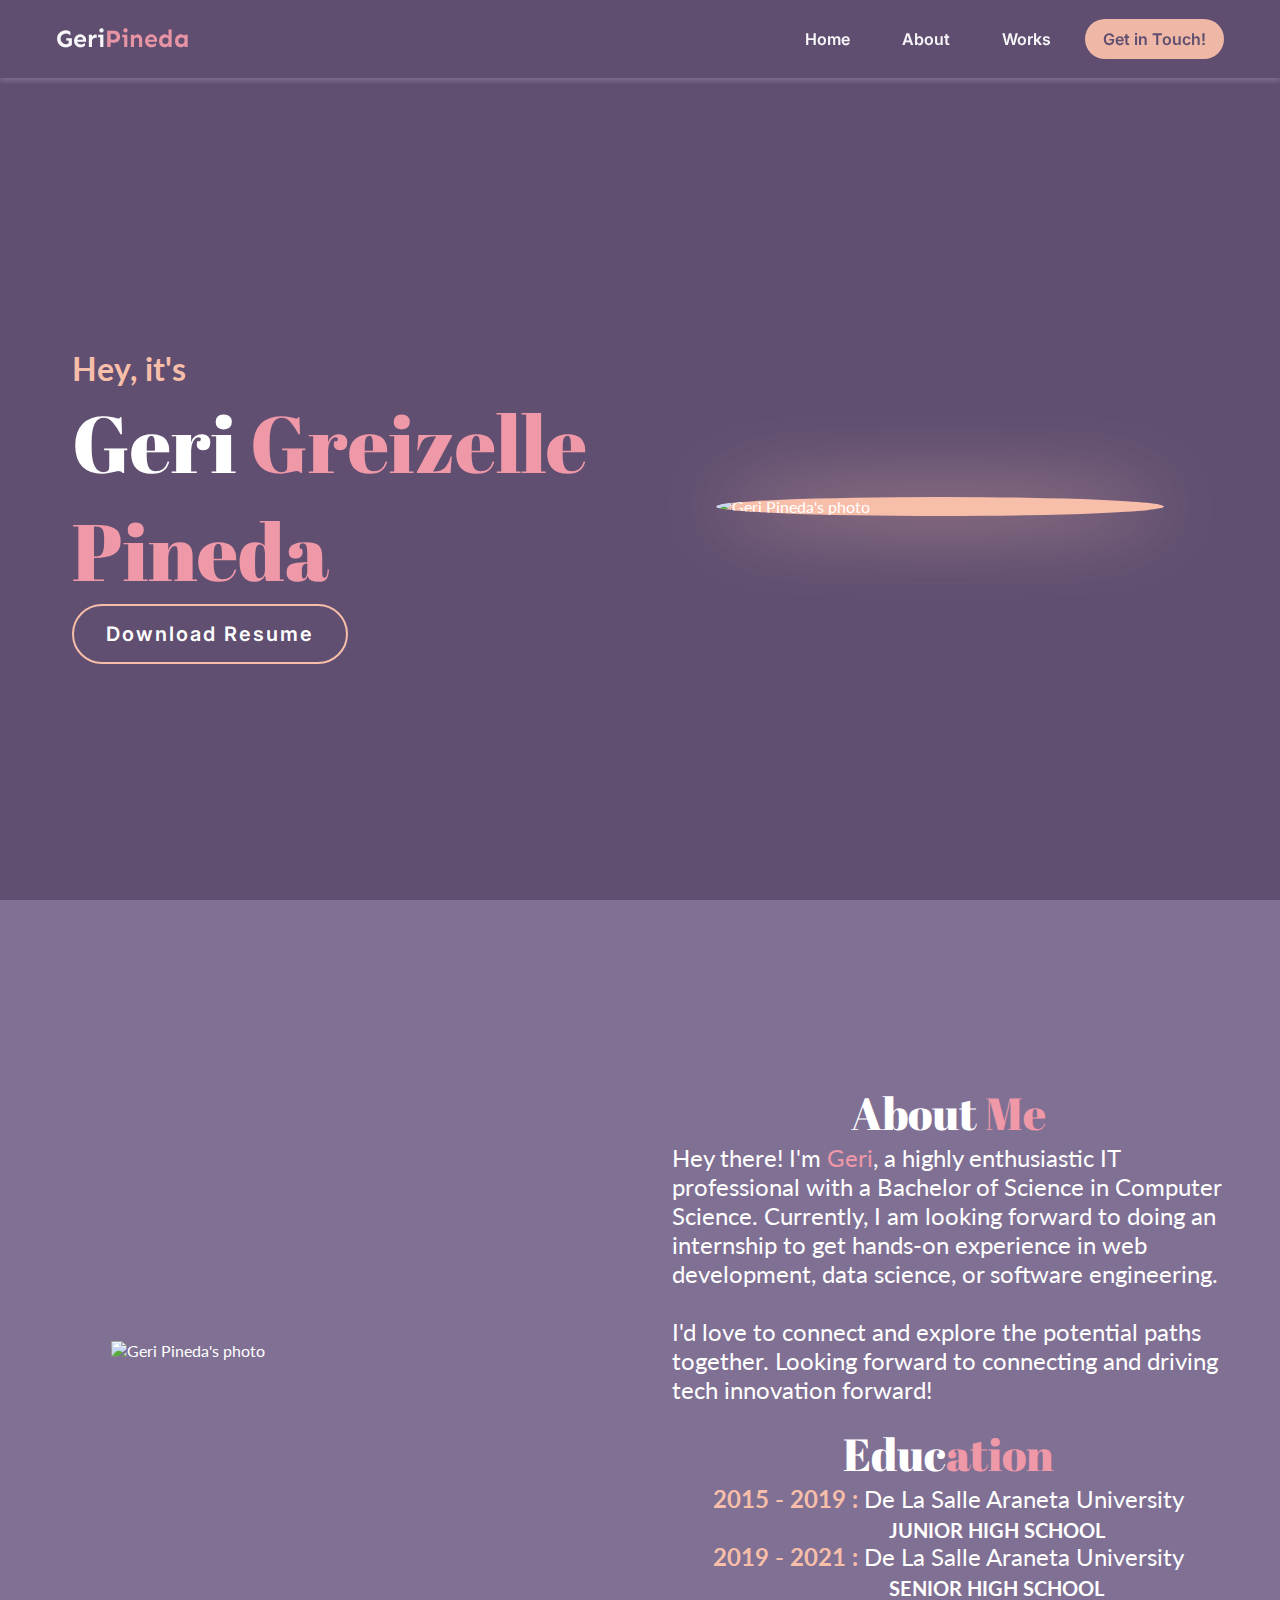
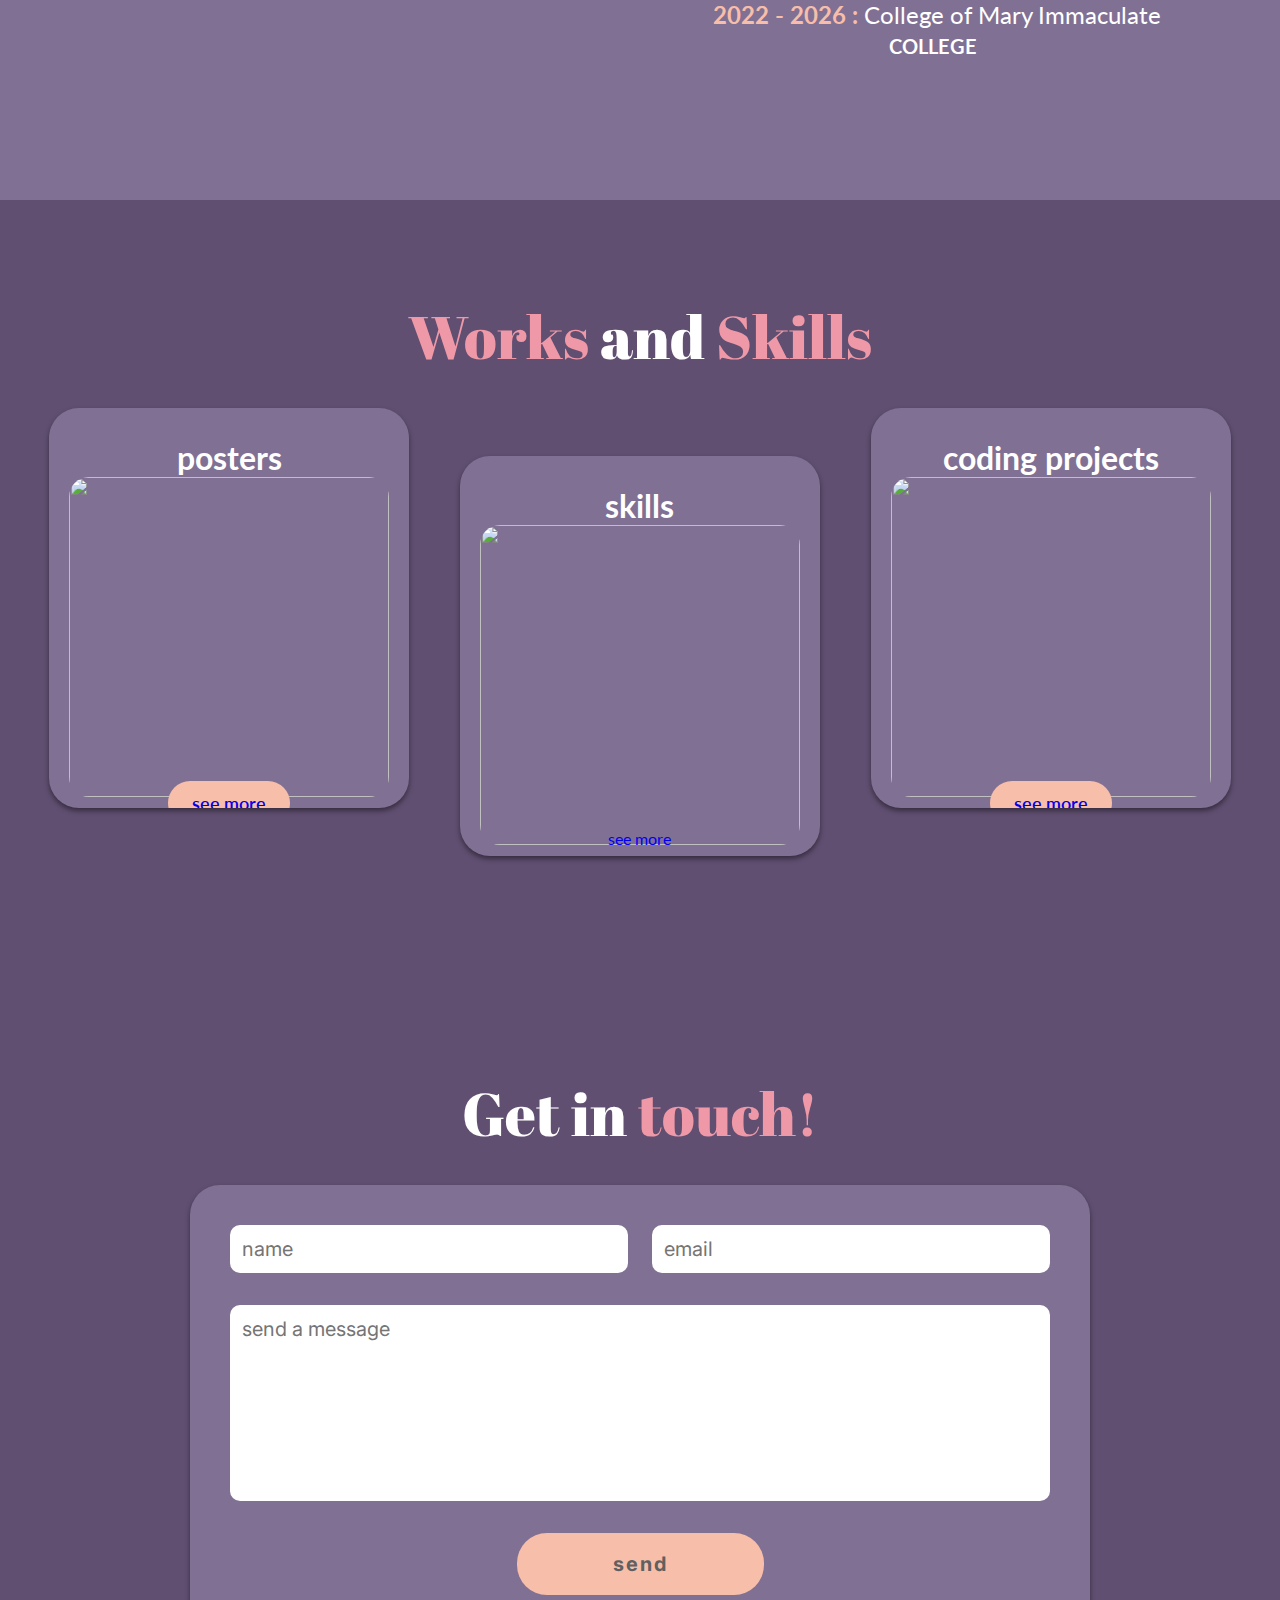
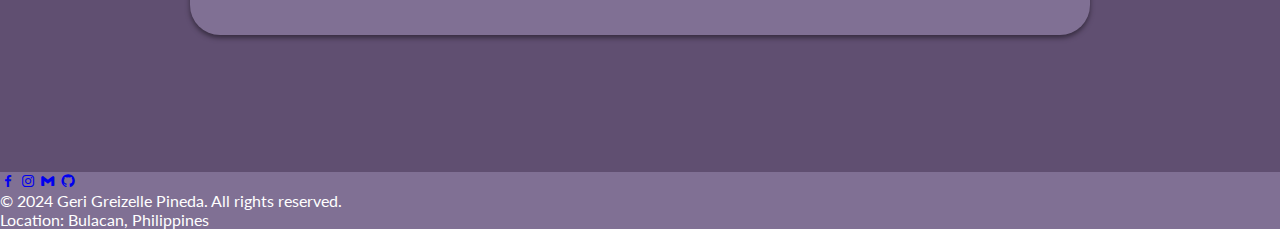
==== index.html @ f869e0c3 "button" ====
<!DOCTYPE html>
<html lang="en">
<head>
    <meta charset="UTF-8">
    <meta name="viewport" content="width=device-width, initial-scale=1.0">
    <title>geripineda</title>
    <link rel="icon" type="image/png" href="https://res.cloudinary.com/dkympjwqc/image/upload/v1724717858/logo2_udrje6.png">
    <link href="https://cdn.jsdelivr.net/npm/remixicon@4.3.0/fonts/remixicon.css" rel="stylesheet">
    <link href='https://unpkg.com/boxicons@2.1.4/css/boxicons.min.css' rel='stylesheet'>
    <link rel="stylesheet" href="nav.css">
    <link rel="stylesheet" href="home.css">
    <link rel="stylesheet" href="about.css">
    <link rel="stylesheet" href="works.css">
    <link rel="stylesheet" href="git.css">

</head>

<body>
    <nav>
        <div class="nav__content">
            <div class="logo"><a href="#">Geri<span>Pineda</span></a></div>
            <label for="check" class="checkbox"><i class="ri-menu-4-fill"></i>
            </label>
            <input type="checkbox" name="check" id="check">
            <ul>
                <li><a href="#home">Home</a></li>
                <li><a href="#about">About</a></li>
                <li><a href="#works">Works</a></li>
                <li><a href="#git" class="git">Get in Touch!</a></li>
            </ul>
        </div>
    </nav>    

    <section class="home" id="home">
        <div class="home_container">
            <div class="home_content">
                <h3 class="hi">Hey, it's</h3>
                <h1><span>Geri</span> Greizelle<br>Pineda</h1>
                <!-- <h3>Web <span>Developer</span> and <br>
                <span>Graphic</span> Designer</h3> -->
                <div class="button">
                    <button class="resume">Download Resume</button>
                </div>
            </div>
                <div class="image">
                    <img src="https://res.cloudinary.com/dkympjwqc/image/upload/v1724368772/img1-removebg-preview_moe3w0.png" alt="Geri Pineda's photo">
                </div>
        </div>
    </section>

    <section class="about" id="about">
        <div class="about_container">
            <div class="display">
                <img src="https://res.cloudinary.com/dkympjwqc/image/upload/v1724368771/icon2-removebg-preview_uwul4w.png" alt="Geri Pineda's photo">
            </div>
            <div class="about_content">
                <h1>About<span> Me</span></h1>
                <p>Hey there! I'm <span>Geri</span>, a highly enthusiastic IT professional with a 
                    Bachelor of Science in Computer Science. Currently, I am looking forward to doing an internship 
                    to get hands-on experience in web development, data science, 
                    or software engineering. 
                    <br><br>
                    I'd love to connect and explore the potential paths together.
                    
                    Looking forward to connecting and driving tech innovation forward!
                    
                </p><br>

                <h1>Educ<span>ation</span></h1>
                <div class="timeline">
                    <div class="timeline-item">
                      <h3>2015 - 2019 : <span>De La Salle Araneta University</span></h3>
                      <p>JUNIOR HIGH SCHOOL</p>
                    </div>
                    <div class="timeline-item">
                      <h3>2019 - 2021 : <span>De La Salle Araneta University</span></h3>
                      <p>SENIOR HIGH SCHOOL</p>
                    </div>
                    <div class="timeline-item">
                      <h3>2022 - 2026 : <span>College of Mary Immaculate</span></h3>
                      <p>COLLEGE</p>
                    </div>
                  </div>
                  
            </div>
        </div>
    </section>


    <section class="work" id="works">
        <div class="work_container">
            <div class="works_header"><h1><span>Works</span> and <span>Skills</span></h1></div>
            <div class="work_content">
                
                <div class="card_container1">
                    <div class="card">
                        <h2>posters</h2>
                        <img src="https://res.cloudinary.com/dkympjwqc/image/upload/v1725002022/poster2_pmdx4z.jpg" alt="">
                        <div class="card_content">
                            <button class="sm"><a href="worksandskills.html">see more</a></button>
                        </div>
                    </div>
                </div>
            
                
                <div class="card_container2">
                    <div class="card">
                        <h2>skills</h2>
                        <img src="https://res.cloudinary.com/dkympjwqc/image/upload/v1725001238/html_zgdaek.png" alt="">
                        <div class="card_content">                            
                            <a href="worksandskills.html#skills">see more</a>                        
                        </div>
                    </div>
                </div>
                
                <div class="card_container3">
                    <div class="card">
                        <h2>coding projects</h2>
                        <img src="https://res.cloudinary.com/dkympjwqc/image/upload/v1724311570/cld-sample-2.jpg" alt="">
                        <div class="card_content">
                            <button class="sm"><a href="worksandskills.html#coding_projects">see more</a></button>
                        </div>
                    </div>
                </div>
            </div>
        </div>
    </section>

    <section class="git" id="git">
        <div class="git_container">
            <h1>Get in <span>touch!</span></h1>
            <div class="git_content">
            

            <div class="contact">
                <div class="contact_info">
                    <input type="text" id="con_name" placeholder="name">
                    <input type="email" id="con_email" placeholder="email">
                </div>
                <textarea placeholder="send a message"></textarea>
                <button type="submit">send</button>

            </div>
            </div>

        </div>
    </section>

    <footer>
        <div class="soc-med">
            <a href="https://www.facebook.com/gerigreizelle"><i class='bx bxl-facebook' ></i></a>
            <a href="https://www.instagram.com/pinedagreizelle/"><i class='bx bxl-instagram' ></i></a>
            <a href="https://mail.google.com/mail"><i class='bx bxl-gmail' ></i></a>
            <a href="https://github.com/gerigreizelle"><i class='bx bxl-github' ></i></a>
        </div>
        <p>&copy; 2024 Geri Greizelle Pineda. All rights reserved.</p>
        <p>Location: Bulacan, Philippines</p>
    </footer>

</body>
</html>
---- nav.css ----
@import url('https://fonts.googleapis.com/css2?family=Sen:wght@400;700&family=Lato:wght@400;700&family=Abril+Fatface&family=Inter:wght@400;700&display=swap');


* {
    margin: 0;
    padding: 0;
    box-sizing: border-box;
    font-family: 'Lato', sans-serif;
}

html {
    scroll-behavior: smooth;
    overflow-x: hidden;
}

a {
    text-decoration: none;
}

body {
    margin: 0;
    padding: 0;
    background-color: #604F71;    
    font-family: 'Sen', sans-serif;
    color: white;
    overflow-x: hidden;
}

nav {
    width: 100%;
    position: fixed;
    top: 0;
    left: 0;
    background-color: #604F71;
    box-shadow: 0 3px 5px #807094;
    z-index: 1000;
    opacity: 0.95;
}

.nav__content {
    max-width: 1200px;
    margin: auto;
    padding: 1.5rem 1rem; 
    display: flex;
    align-items: center;
    justify-content: space-between;
}

nav .logo a {
    font-size: 25px;
    color: white;
    font-family: 'Sen', sans-serif;
    text-decoration: none;
    font-weight: 700;
    cursor: default;
    animation: slideRight 1s ease forwards;
}

nav .logo a span {
    font-size: 25px;
    color: #EF98A7;
    font-family: 'Sen', sans-serif;
    text-decoration: none;
    font-weight: 700;
    cursor: default;
    animation: slideRight 1s ease forwards;
    transition: 0.3s ease 0s
}

nav .logo a:hover {
    text-shadow: 15px 0 20px #EF98A7;   
    font-size: 26px;
    transition: 0.3s ease 0s;
}

nav .checkbox {
    display: none;
}

nav input {
    display: none;
}

nav .checkbox i {
    font-size: 2rem;
    color: #ffff;
    cursor: pointer;
}

ul {
    display: flex;
    align-items: center;
    gap: 1rem;
    list-style: none;
    transition: left 0.3s;
}


ul li a {
    padding: 0.5rem 1rem;
    border: 2px solid transparent;
    text-decoration: none;
    font-weight: 600;
    color: #ffffff;
    transition: 0.3s;
    font-family: 'Inter', sans-serif;
}

ul li .git {
    padding: 0.5rem 1rem;
    background-color: #F7BEA9;
    text-decoration: none;
    font-weight: 600;
    color: #604F71;
    transition: 0.3s;
    border-radius: 30px;
}

ul li .git:hover {
    background-color: #EF98A7;
    color: #ffff;    
    transition: all 0.3s ease-in-out;
}


ul li a:hover {
    /* border-top-color: #EF98A7;
    border-bottom-color: #EF98A7; */
    color: #F7BEA9;
}

#check {
    display: none;
}


@media (max-width: 768px) {
    nav .checkbox {
        display: block;
    }

    ul {
        display: none;
        position: absolute;
        width: 100%;
        height: calc(100vh - 85px);
        left: -100%;
        top: 85px;
        background-color: #604F71;
        flex-direction: column;
        justify-content: center;
        gap: 3rem;
    }

    #check:checked ~ ul {
        display: block;
    }

    #check:checked + .checkbox span:nth-child(1) {
        transform: rotate(45deg) translateY(8px);
    }

    #check:checked + .checkbox span:nth-child(2) {
        opacity: 0;
    }

    #check:checked + .checkbox span:nth-child(3) {
        transform: rotate(-45deg) translateY(-8px);
    }

    nav #check:checked ~ ul {
        left: 0;
    }

    ul li a {
        font-size: 1.25rem;
        line-height: 5rem;
    }

    ul li a:hover {
        font-size: 1.25rem;
        line-height: 5rem;
        background-color: #F7BEA9;
        color: #604F71;
    }

    ul li .git {
        padding: 0.5rem 1rem;
        background-color: transparent;
        color: #ffff;
    }

    ul li .git:hover {
        padding: 0.5rem 1rem;
        background-color: transparent;
        color: #ffff;
    }
}


@keyframes slideRight {
    0% {
        transform: translateX(-100px);
        opacity: 0;
    }
    
    100% {
        transform: translateX(0);
        opacity: 1;
    }
}
---- home.css ----
@import url('https://fonts.googleapis.com/css2?family=Sen:wght@400;700&family=Lato:wght@400;700&family=Abril+Fatface&family=Inter:wght@400;700&display=swap');


* {
    margin: 0;
    padding: 0;
    box-sizing: border-box;
    font-family: 'Lato', sans-serif;
}

html {
    scroll-behavior: smooth;
    overflow-x: hidden;
}

body {
    width: 100%;
    overflow-x: hidden;
    font-optical-sizing: auto;
}

.home {
    background-color: #604F71;
}

.home_container {
    color: #ffff;
    background-color: #604F71;
    min-height: 100vh;
    max-width: 1200px;
    margin: auto;
    padding: 2rem;
    display: grid;
    grid-template-columns: repeat(2, 1fr);
    gap: 4rem;
}

.home_content {
    padding-top: 7rem;
    display: flex;
    flex-direction: column;
    justify-content: center;
    /* padding-bottom: rem; */
}

.home_content .hi {
    font-family: 'Lato', sans-serif;
    color: #F7BEA9;
    font-size: 32px;
    font-weight: bolder;
}

.home_content h3 {
    font-family: 'Lato', sans-serif;
    color: white;
    font-size: 32px;
    font-weight: bolder;
}

.home_content h3 span {
    font-family: 'Lato', sans-serif;
    color: #F7BEA9;
    font-size: 32px;
    font-weight: bolder;
    /* margin-bottom: .3rem; */
}


.home_content h1 {
    font-family: 'Abril Fatface', serif;
    color: #EF98A7;
    font-size: 80px;
    font-weight: normal;
}

.home_content h1 span {
    font-family: 'Abril Fatface', serif;
    color: #ffff;
}

.resume {
    font-family: 'Inter', sans-serif;
    color: #ffff;
    font-size: 20px;
    font-weight: 600;
    letter-spacing: 2px;
    padding: 1rem 2rem;
    outline: none;
    border: 2px solid #F7BEA9;
    background: transparent;
    border-radius: 30px;
    cursor: pointer;
    transition: all 0.3s ease;
}

.resume:hover {
    font-family: 'Inter', sans-serif;
    background-color: #F7BEA9;
    color: #604F71;
    transition: all 0.3s ease;
    transform: translateY(0.5rem);
}

.image {
    padding-top: 7rem;
    display: grid;
    place-items: center;
}

.image img {
    width: min(28rem, 90%);
    border-radius: 100%;
    background-color: #F7BEA9;
    box-shadow: 0 0 75px #F7BEA9;
    transition: all 0.3s ease;
}

.image img:hover {
    box-shadow: 0 0 75px #F7BEA9;
    box-shadow: 0 0 100px #F7BEA9;
    width: min(30rem,  90%);
    transition: all 0.3s ease;
}

@media (max-width: 768px) {
    .home_container {
        width: 100%;
        padding: 1rem 1rem;
        text-align: center;
        grid-template-columns: 1fr;
        gap: 2rem;
    }

    .home_content {
        padding-top: 0;
    }


    .image {
        grid-area: 1/1/2/2;
        max-width: 100%;
        height: auto;
        margin-top: 3rem;
    }

    .image img {
        max-width: 100%;
        width: auto;
        margin-top: 1rem;
    }


    .home_content .hi {
        margin-top: 0rem;
        margin-bottom: 1rem;
        font-size: 38px;
    }
    
    .home_content h3 {
        font-family: 'Lato', sans-serif;
        color: white;
        font-size: 26px;
        font-weight: bolder;
        line-height: 2rem;
        margin-top: 3rem;
    }
    
    .home_content h3 span {
        font-family: 'Lato', sans-serif;
        color: #F7BEA9;
        font-size: 30px;
        line-height: 2rem;
        font-weight: bolder;
        margin-bottom: .5rem;
    }
    
    
    .home_content h1 {
        font-family: 'Abril Fatface', serif;
        color: #EF98A7;
        font-size: 74px;
        font-weight: normal;
        line-height: 5.5rem;
    }
    
    .button {
        padding-top: 1rem;
    }

    .resume {
        margin: auto;
    }
}

@media (max-width: 320px) {
    .home_container {
        background-color: #604F71;
        width: 100%;
        padding: 1rem 1rem;
        padding-top: 0;
        text-align: center;
        grid-template-columns: 1fr;
        gap: 0rem;
    }

    .home_content {
        padding-top: 0;
        /* padding-top: 0rem; */
    }

    .image {
        /* grid-area: 1/1/2/2; */
        padding-top: 0.5rem;
        max-width: 100%;
        justify-content: center;
        height: auto;
        align-items: center;
    }

    .image img {
        width: auto;
        margin-top: 1rem;
    }

    .home_content .hi {
        text-align: center;
        margin-top: 0rem;
        margin-bottom: 1rem;
        font-size: 30px;
    }
    
    
    .home_content h1 {
        text-align: center;
        font-size: 45px;
        font-weight: normal;
        line-height: 3.5rem;
    }
    
    .button {
        padding-top: 0rem;
    }

    .resume {
        margin: auto;
        padding-top: 2rem;
        padding: 0.5rem 1rem;
        font-size: 12px;
    }
}
---- about.css ----
@import url('https://fonts.googleapis.com/css2?family=Sen:wght@400;700&family=Lato:wght@400;700&family=Abril+Fatface&family=Inter:wght@400;700&display=swap');

* {
    margin: 0;
    padding: 0;
    box-sizing: border-box;
}

body {
    background-color: #807094;    
    font-family: 'Sen', sans-serif;
    color: white;
    width: 100%;
    overflow-x: hidden;
    font-optical-sizing: auto;
}

.about {
    background-color: #807094;
}

.about_container {
    color: #ffff;
    background-color: #807094;
    min-height: 100vh;
    max-width: 1200px;
    margin: auto;
    padding: 1rem;
    display: grid;
    grid-template-columns: repeat(2, 1fr);
    gap: 4rem;
}

.about_content {
    padding-top: 2.5rem;
    display: flex;
    flex-direction: column;
    justify-content: center;
    align-items: center;
}

.about_content h1 {
    font-weight: normal;
    font-family: 'Abril Fatface', serif;
    font-size: 45px;
}

.about_content h1 span {
    font-family: 'Abril Fatface', serif;
    font-size: 45px;
    color: #EF98A7;
}

.about_content p {
    font-family: 'Lato', sans-serif;
    font-size: 24px;
}

.display {
    display: grid;
    place-items: center;    
}

.display img {
    width: min(30rem, 80%);
}

.timeline {
    display: grid;
}
  
  
.timeline-item h3 {
    font-family: 'Lato', sans-serif;
    font-size: 24px;
    font-weight: bold;
    color: #F7BEA9;
}
 
.timeline-item h3 span {
    font-family: 'Lato', sans-serif;
    font-size: 24px;
    font-weight: normal;
    color: #ffff;
}

.timeline p {
    font-family: 'Lato', sans-serif;
    font-weight: bolder;
    font-size: 20px;
    display: flex;
    margin-top: 5px;
    margin-left: 11rem;
}

.about_content p span {
    color: #EF98A7;
}

@media (max-width: 768px) {
    .about_container {
        padding-top: 0;
        text-align: center;
        grid-template-columns: repeat(1, 1fr);
    }

    .display img {
        display: none;
    }


    .timeline-item h3, .timeline-item h3 span {
        font-size: 20px;
    }

    .timeline p {
        margin-left: 5rem;
    }

    .about_content p {
        font-size: 20px;
    }
}

@media (max-width:320px) {
    .timeline p {
        text-align: center;
        margin-left: 0;
    }

    .about_content {
        padding: 0;
    }


}
---- works.css ----
@import url('https://fonts.googleapis.com/css2?family=Sen:wght@400;700&family=Lato:wght@400;700&family=Abril+Fatface&family=Inter:wght@400;700&display=swap');


* {
    margin: 0;
    padding: 0;
    box-sizing: border-box;
    font-family: 'Lato', sans-serif;
    font-optical-sizing: auto;
}

html {
    scroll-behavior: smooth;
    overflow-x: hidden;
}

body {
    width: 100%;
    overflow-x: hidden;
    font-optical-sizing: auto;
    background-color: #807094;
}

.work {
    background-color: #604F71;
}

.work_container {
    color: #ffff;
    background-color: #604F71;
    min-height: auto;
    max-width: 1200px;
    margin: auto;
    padding: 1rem;
    display: flex;
    flex-direction: column;
    align-items: center;
    gap: 2rem;
}

.work_content {
    display: grid;
    grid-template-columns: repeat(3, 1fr) ;
    /* justify-items: center; */
    gap: 2rem;
    max-width: 1200px;
    width: 100%;
    height: 100vh;
}

.works_header {
    margin-top: 5rem;
    display: grid;
    text-align: center;
    width: 100%;
}

.works_header h1 {
    font-weight: normal;
    margin: 0;
    font-family: 'Abril Fatface', serif;
    font-size: 50px;
    text-align: center;
}

.works_header h1 span {
    color: #EF98A7;
    font-family: 'Abril Fatface', serif;
}

.card_container2 { 
    padding-top: 3rem;
    display: flex;
    justify-content: center;
    flex-wrap: wrap;
}

.card_container1, .card_container3 {
    padding-top: -3rem;
    display: flex;
    justify-content: center;
    flex-wrap: wrap;
    /* gap: 10px; */
}


.card {
    box-shadow: 0 3px 5px rgb(55, 45, 65);
    background-color: #807094;
    padding: 30px 20px;
    border-radius: 30px;
    height: 390px; 
    width: 350px;
    overflow: hidden;
    display: flex;
    flex-direction: column;
    align-items: center;
    justify-content: space-between;
}


.card img {
    margin-bottom: -1rem;
    width: 100%;
    height: 300px;
    object-fit: contain;
    border-radius: 20px;
}

.card h2 {
    font-family: 'Lato', sans-serif;
    font-size: 30px;
    text-align: center;
    font-weight: bold;
}


.card .sm {
    padding: 0.7rem 1.5rem;
    background-color: #F7BEA9;
    text-decoration: none;
    font-weight: 600;
    color: #604F71;
    border-radius: 30px;
    font-size: 18px;
    text-align: center;
    cursor: pointer;
    transition: all 0.3s ease;
    border: transparent;
}

.card:hover {
    background-color: #604F71;
    transform: translateY(0.5rem);
    transition: all 0.3s ease;
    box-shadow: 0 0 75px #EF98A7;
}


.card_content .sm:hover {
    background-color: #EF98A7;
    color: #ffff;    
    /* transform: translateY(0.5rem); */
    transition: all 0.3s ease;
}

@media (max-width: 768px) {
    .work_content {
        grid-template-columns: 1fr;
        height: auto;
    }

    .works_header h1 {
        font-size: 36px;
    }

    .card {
        height: auto;
        width: 100%;
    }

    .card img {
        height: 200px;
    }

    .card h2 {
        font-size: 24px;
    }
}


@media (min-width: 769px) and (max-width: 991px) {
    .work_content {
        grid-template-columns: repeat(2, 1fr);
        height: auto;
    }

    .works_header h1 {
        font-size: 40px;
    }

    .card {
        height: auto;
        width: 100%;
    }

    .card img {
        height: 250px;
    }

    .card h2 {
        font-size: 26px;
    }
}


@media (min-width: 992px) {
    .work_content {
        grid-template-columns: repeat(3, 1fr);
        height: auto;
    }

    .works_header h1 {
        font-size: 50px;
    }

    .card {
        height: 390px;
        width: 300px;
    }

    .card img {
        height: 300px;
    }

    .card h2 {
        font-size: 30px;
    }
}


@media (min-width: 1200px) {
    .work_container {
        max-width: 1400px;
    }

    .work_content {
        height: auto;
    }

    .works_header h1 {
        font-size: 60px;
    }

    .card {
        height: 400px;
        width: 360px;
    }

    .card img {
        height: 320px;
    }

    .card h2 {
        font-size: 32px;
    }
}
---- git.css ----
@import url('https://fonts.googleapis.com/css2?family=Sen:wght@400;700&family=Lato:wght@400;700&family=Abril+Fatface&family=Inter:wght@400;700&display=swap');


* {
    margin: 0;
    padding: 0;
    box-sizing: border-box;
    font-family: 'Lato', sans-serif;
}

html {
    scroll-behavior: smooth;
    overflow-x: hidden;
}

body {
    width: 100%;
    overflow-x: hidden;
    font-family: 'Lato', sans-serif;
}

.git {
    background-color: #604F71;
}

.git_container {
    color: #ffff;
    background-color: #604F71;
    min-height: 100vh;
    max-width: 1200px;
    margin: auto;
    padding: 1rem;
    display: flex;
    flex-direction: column;
    align-items: center;
    justify-content: center;
    gap: 2rem;
}

.git_content {
    display: flex;
    align-items: center;
    justify-content: center;
    text-align: center;
}

.git_container h1{
    font-family: 'Abril Fatface', serif;
    font-size: 50px;
    text-align: center;
    font-weight: normal;
    padding-top: 3rem;
}

.git_container h1 span {
    font-family: 'Abril Fatface', serif;
    color: #EF98A7;
}

.contact {
    box-shadow: 0 3px 5px rgb(55, 45, 65);
    background-color: #807094;
    padding: 2rem;
    border-radius: 30px;
    height: 400px; 
    width: 820px;
    overflow: hidden;
    display: flex;
    align-items: center;
    flex-direction: column;
    justify-content: center;
}

.contact_info {
    width: 100%;
    display: flex;
    justify-content: space-between;
    gap: 1rem;
    margin-bottom: 2rem;
    height: 3rem;
}

.contact input, .contact textarea {
    font-family: 'Inter', sans-serif;
    font-weight: normal;
    font-size: 18px;
    width: 100%;
    bottom: 15px;
    padding: 10px;
    border-radius: 10px;
    border: transparent;
}

.contact input:focus, .contact textarea:focus {
    border: 2px solid #3f3449;
    outline: none;
}

.contact textarea {
    height: 200px;
    resize: none;
}

.contact button {
    font-family: 'Inter', sans-serif;
    font-weight: bold;
    background-color: #F7BEA9;
    font-size: 18px;
    color: #606060;
    border: none;
    font-size: 18px;
    border-radius: 30px;
    cursor: pointer;
    margin-top: 2rem;
    letter-spacing: 2px;
    padding: 1rem 5rem;
    outline: none;
    cursor: pointer;
    transition: all 0.3 ease;
}

.contact button:hover {
    background-color: #EF98A7;
    color: #ffff;
    transition: all 0.3s ease;
    transform: translateY(0.5rem);
}

@media (max-width: 767px) {
    .git_container {
        padding: 0.5rem;
        gap: 1rem;
    }

    .git_container h1 {
        font-size: 36px;
        padding-top: 1.5rem;
    }

    .contact {
        width: 100%;
        height: auto;
        padding: 1rem;
    }

    .contact_info {
        flex-direction: column;
        gap: 0.5rem;
        height: auto;
    }

    .contact input, .contact textarea {
        font-size: 16px;
        padding: 8px;
    }

    .contact textarea {
        height: 150px;
    }

    .contact button {
        font-size: 16px;
        padding: 0.7rem 3rem;
    }
}


@media (min-width: 768px) and (max-width: 991px) {
    .git_container {
        padding: 1rem;
        gap: 1.5rem;
    }

    .git_container h1 {
        font-size: 40px;
        padding-top: 2rem;
    }

    .contact {
        width: 100%;
        height: auto;
        padding: 1.5rem;
    }

    .contact_info {
        flex-direction: column;
        gap: 1rem;
        height: auto;
    }

    .contact input, .contact textarea {
        font-size: 17px;
        padding: 9px;
    }

    .contact textarea {
        height: 180px;
    }

    .contact button {
        font-size: 17px;
        padding: 0.8rem 4rem;
    }
}


@media (min-width: 992px) {
    .contact {
        width: 820px;
        height: 400px;
    }

    .contact_info {
        flex-direction: row;
        gap: 1rem;
        height: 3rem;
    }

    .contact input, .contact textarea {
        font-size: 18px;
        padding: 10px;
    }

    .contact textarea {
        height: 200px;
    }

    .contact button {
        font-size: 18px;
        padding: 1rem 5rem;
    }
}


@media (min-width: 1200px) {
    .git_container {
        max-width: 1200px;
        padding: 2rem;
        gap: 2rem;
    }

    .git_container h1 {
        font-size: 60px;
        padding-top: 4rem;
    }

    .contact {
        width: 900px;
        height: 450px;
        padding: 2.5rem;
    }

    .contact_info {
        gap: 1.5rem;
    }

    .contact input, .contact textarea {
        font-size: 20px;
        padding: 12px;
    }

    .contact textarea {
        height: 220px;
    }

    .contact button {
        font-size: 20px;
        padding: 1.2rem 6rem;
    }
}
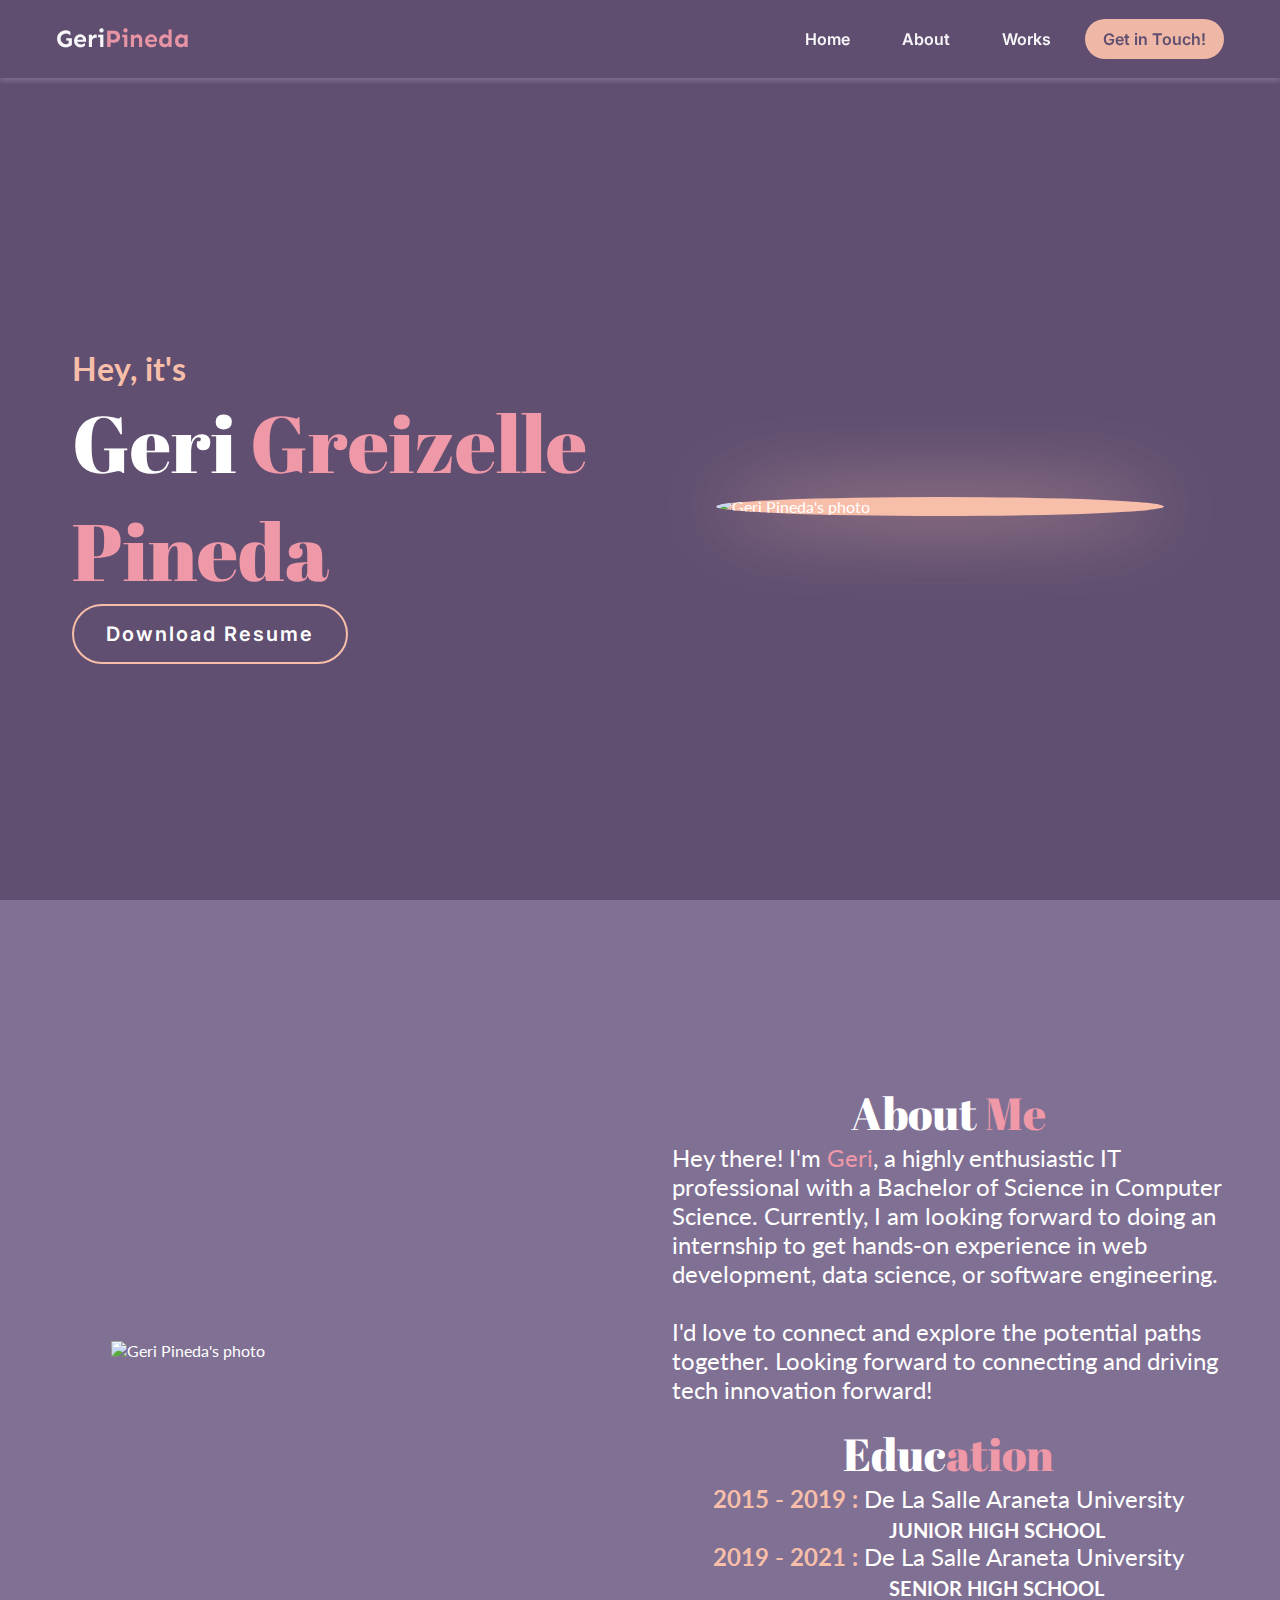
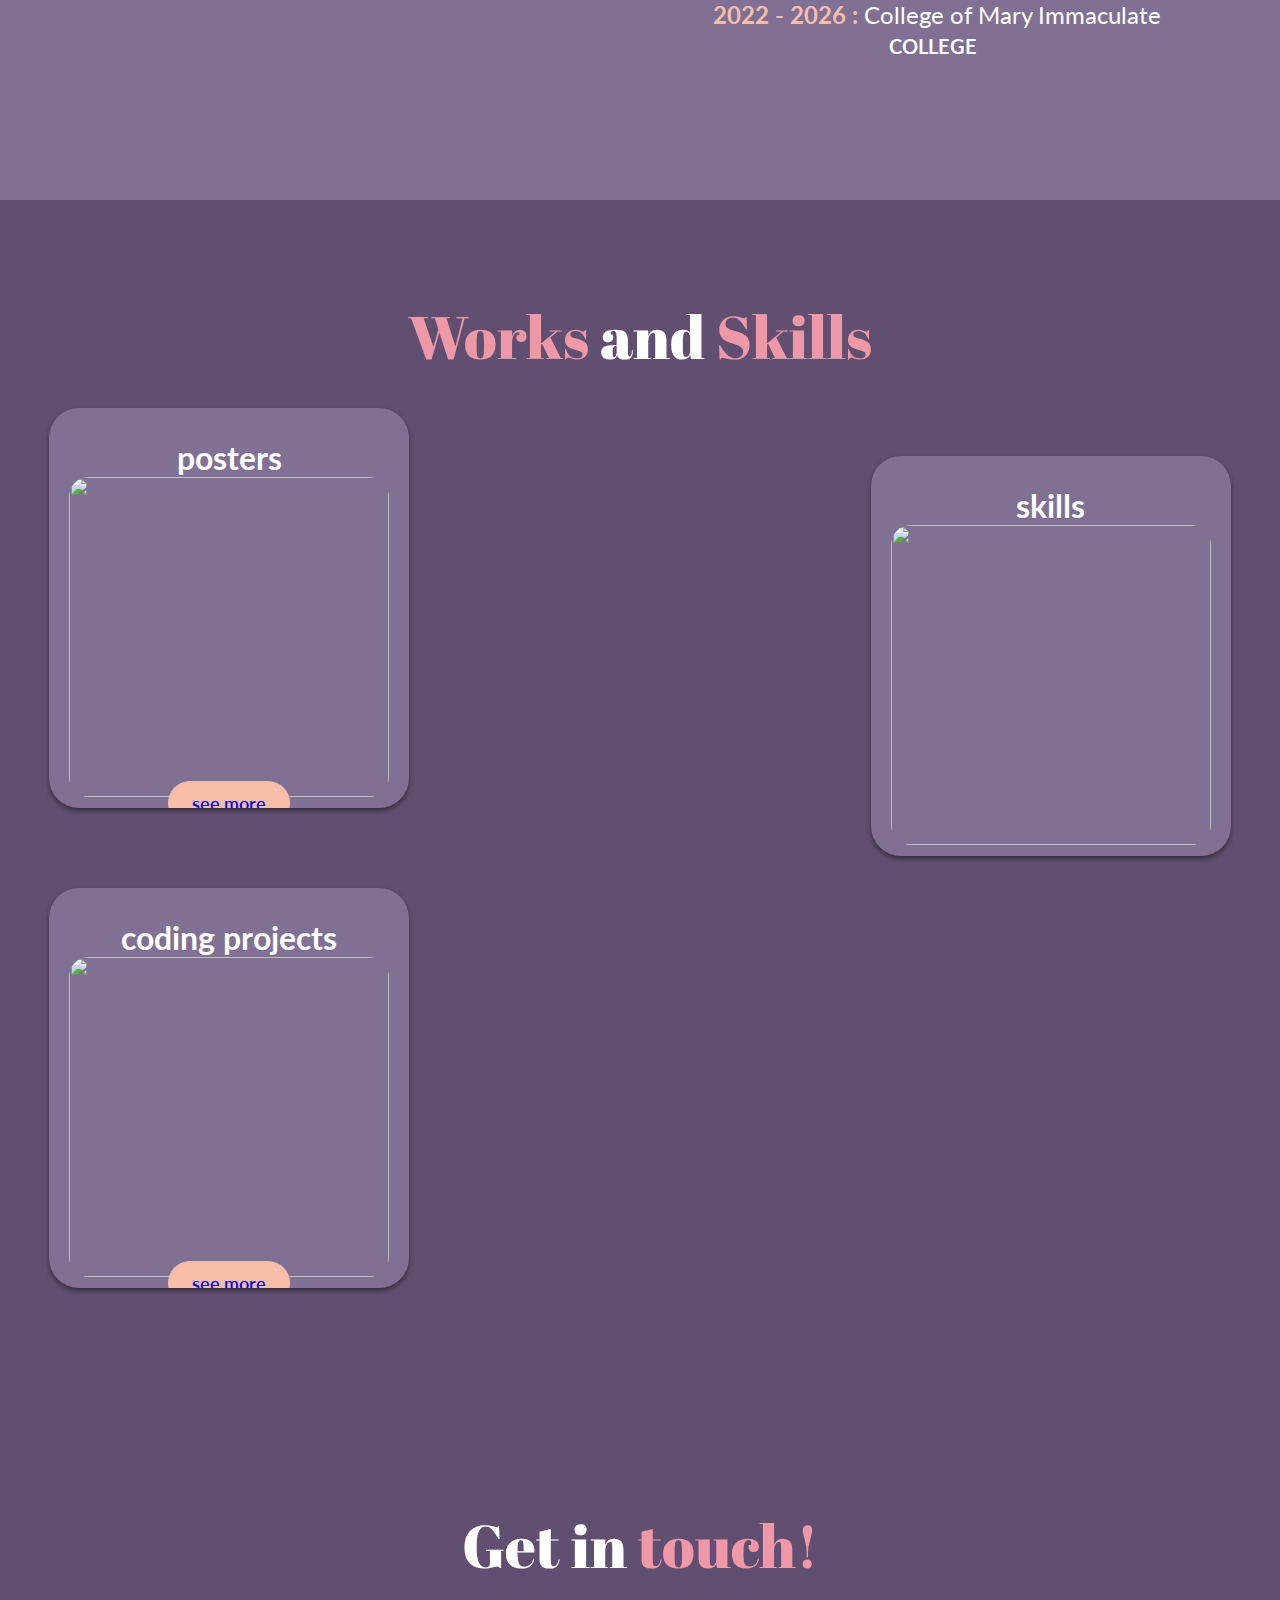
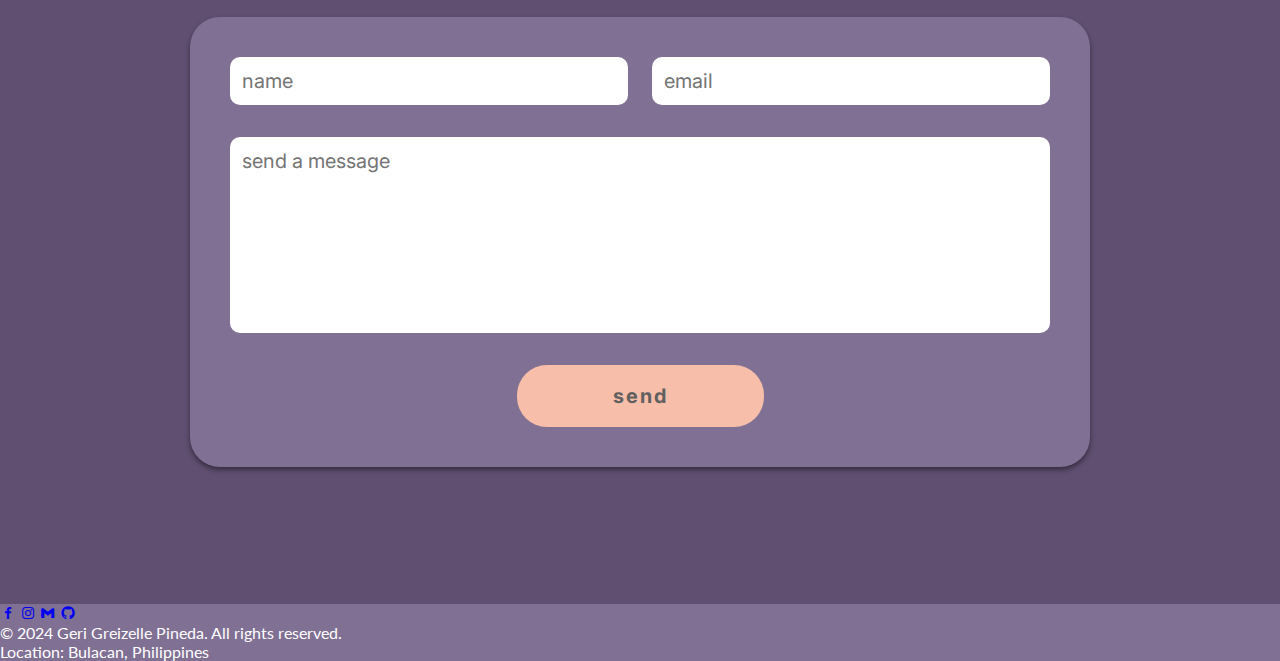
==== commit df7872a9: "link" ====
--- a/index.html
+++ b/index.html
@@ -102,14 +102,15 @@
                     </div>
                 </div>
             
-                
+                <a href="worksandskills.html#skills"></a>
                 <div class="card_container2">
+                    
                     <div class="card">
                         <h2>skills</h2>
                         <img src="https://res.cloudinary.com/dkympjwqc/image/upload/v1725001238/html_zgdaek.png" alt="">
-                        <div class="card_content">                            
-                            <a href="worksandskills.html#skills">see more</a>                        
-                        </div>
+                        <!-- <div class="card_content">                             -->
+                </a>                        
+                        <!-- </div> -->
                     </div>
                 </div>
                 
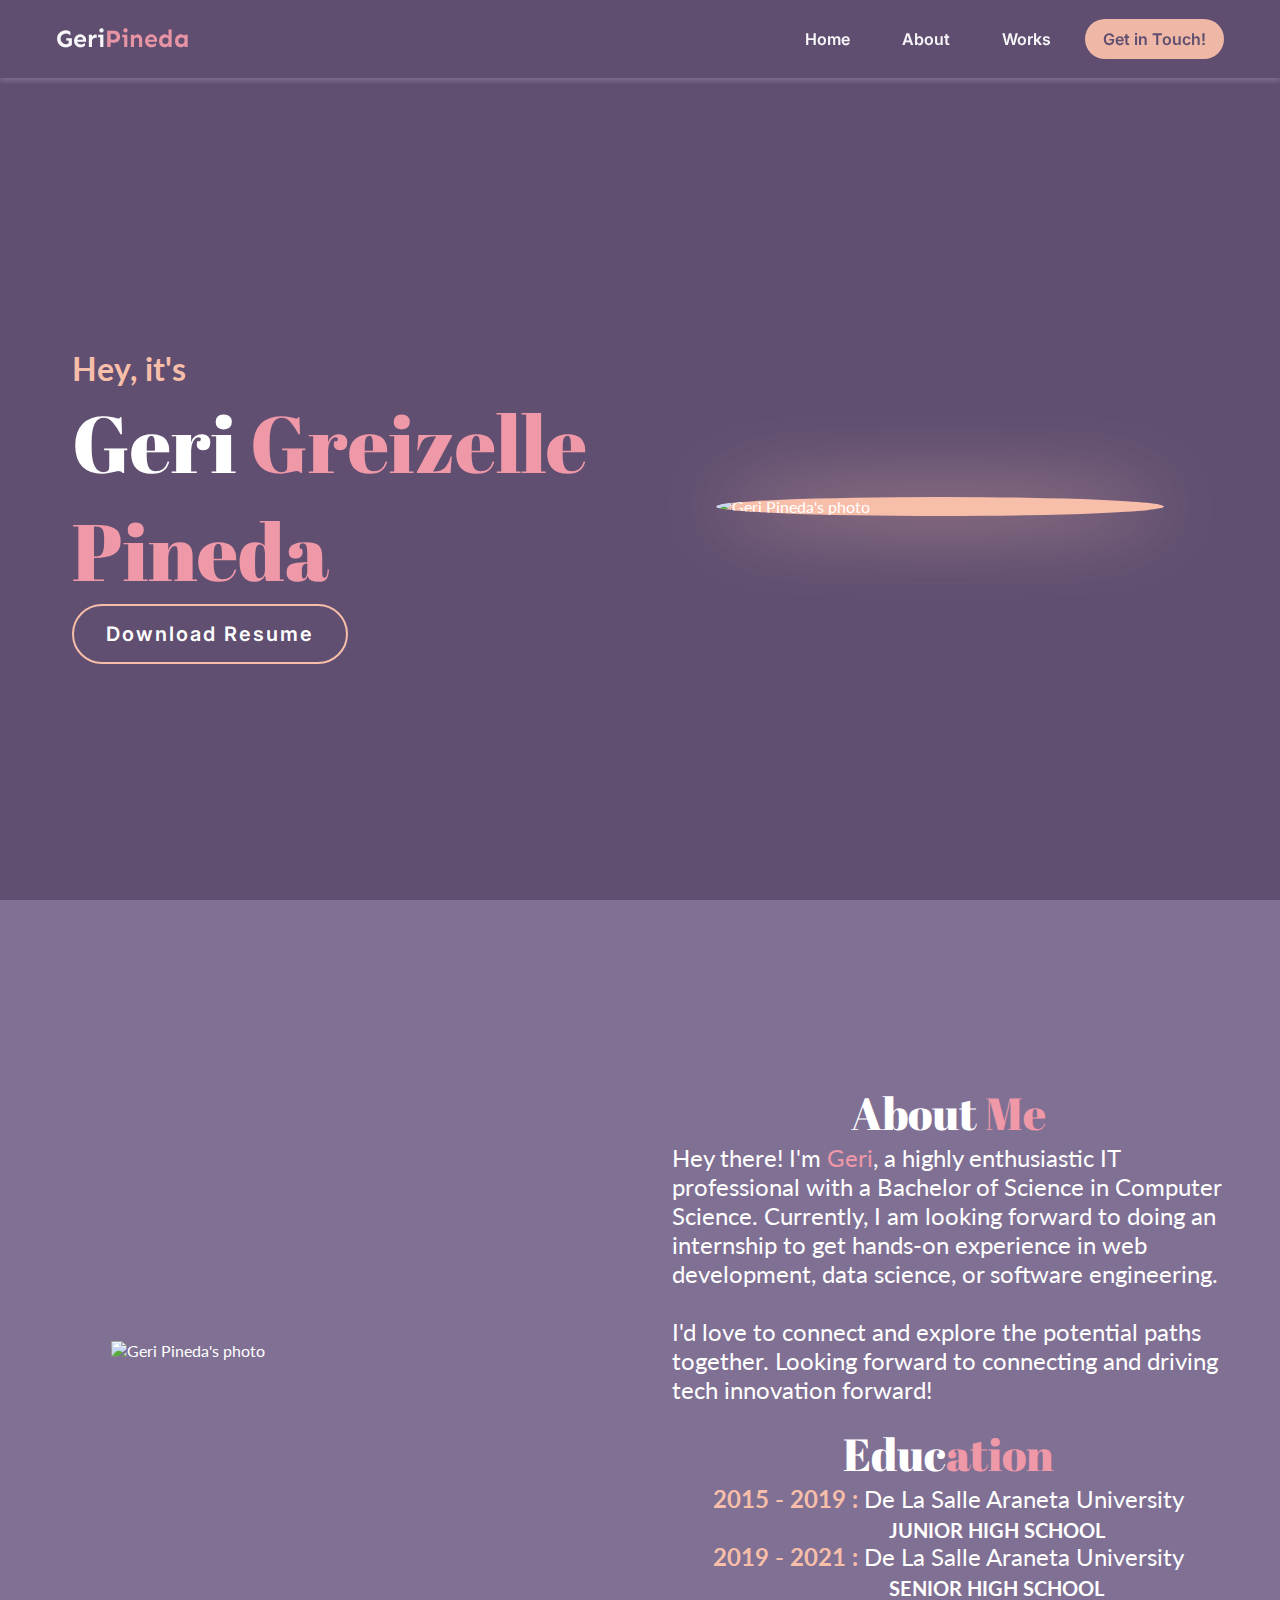
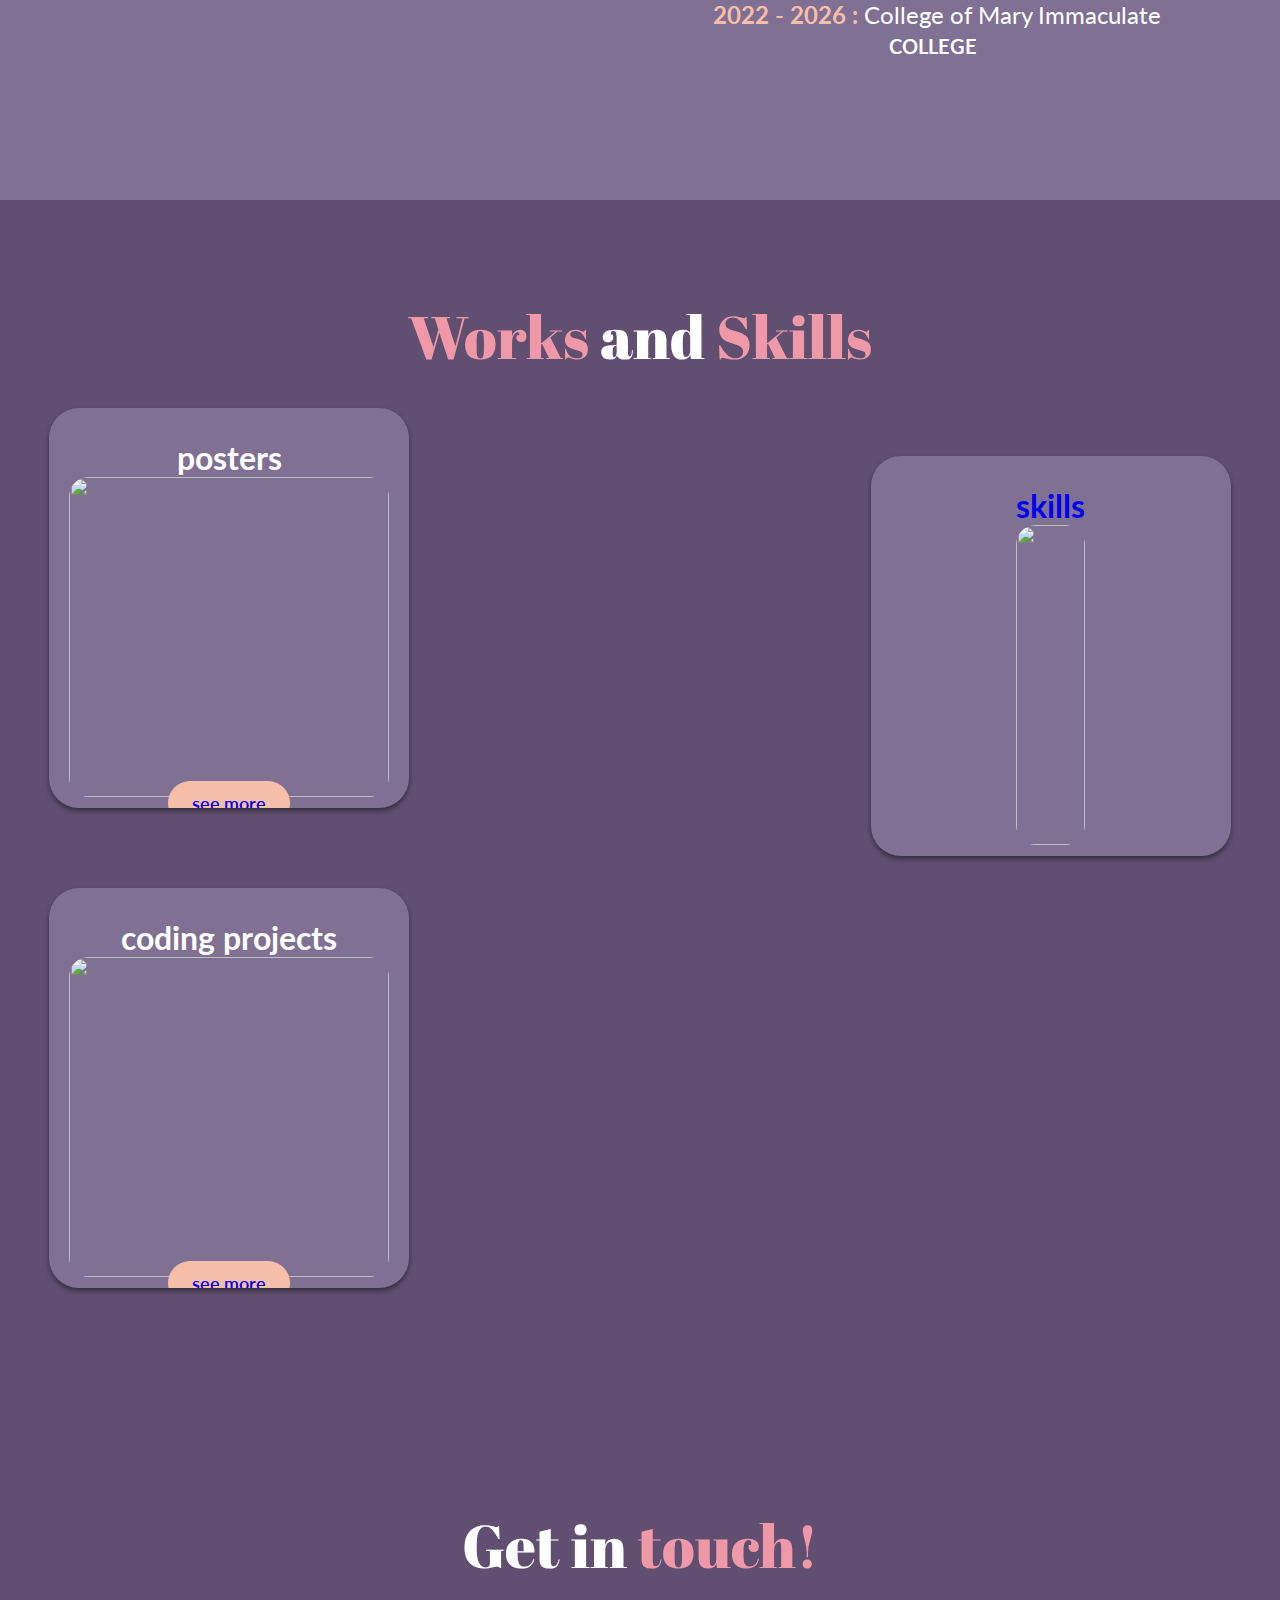
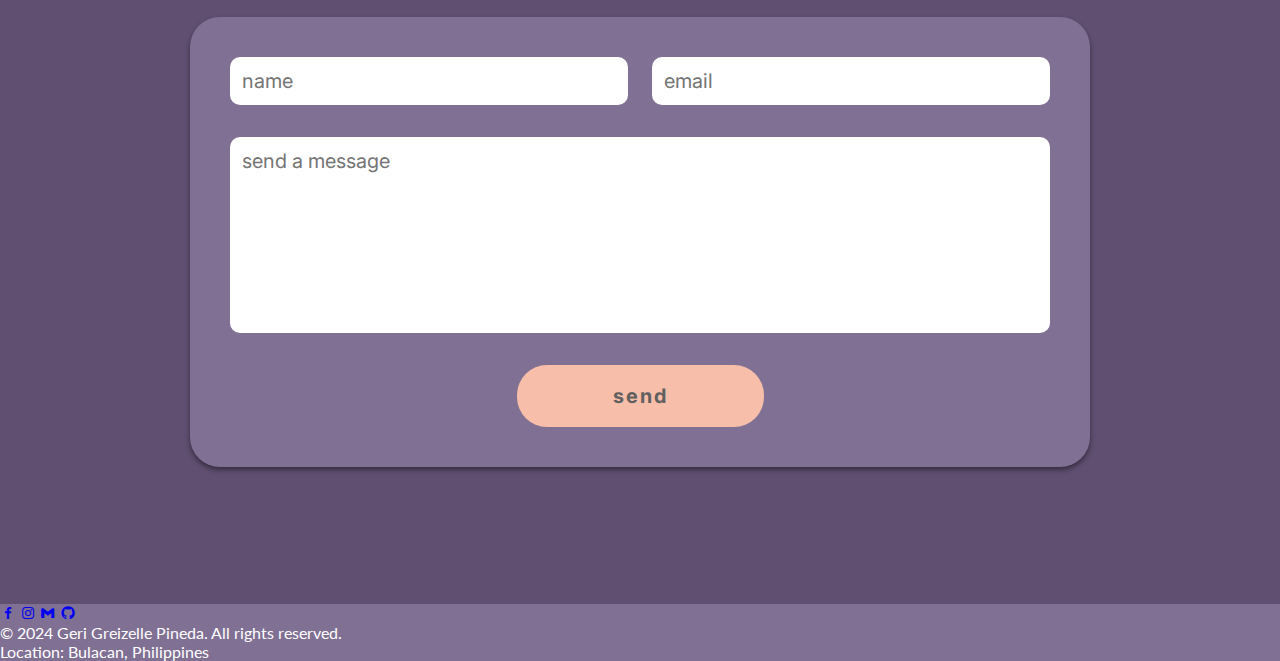
==== commit 6f5da9b0: "link" ====
--- a/index.html
+++ b/index.html
@@ -102,7 +102,7 @@
                     </div>
                 </div>
             
-                <a href="worksandskills.html#skills"></a>
+                <a href="worksandskills.html#skills">
                 <div class="card_container2">
                     
                     <div class="card">
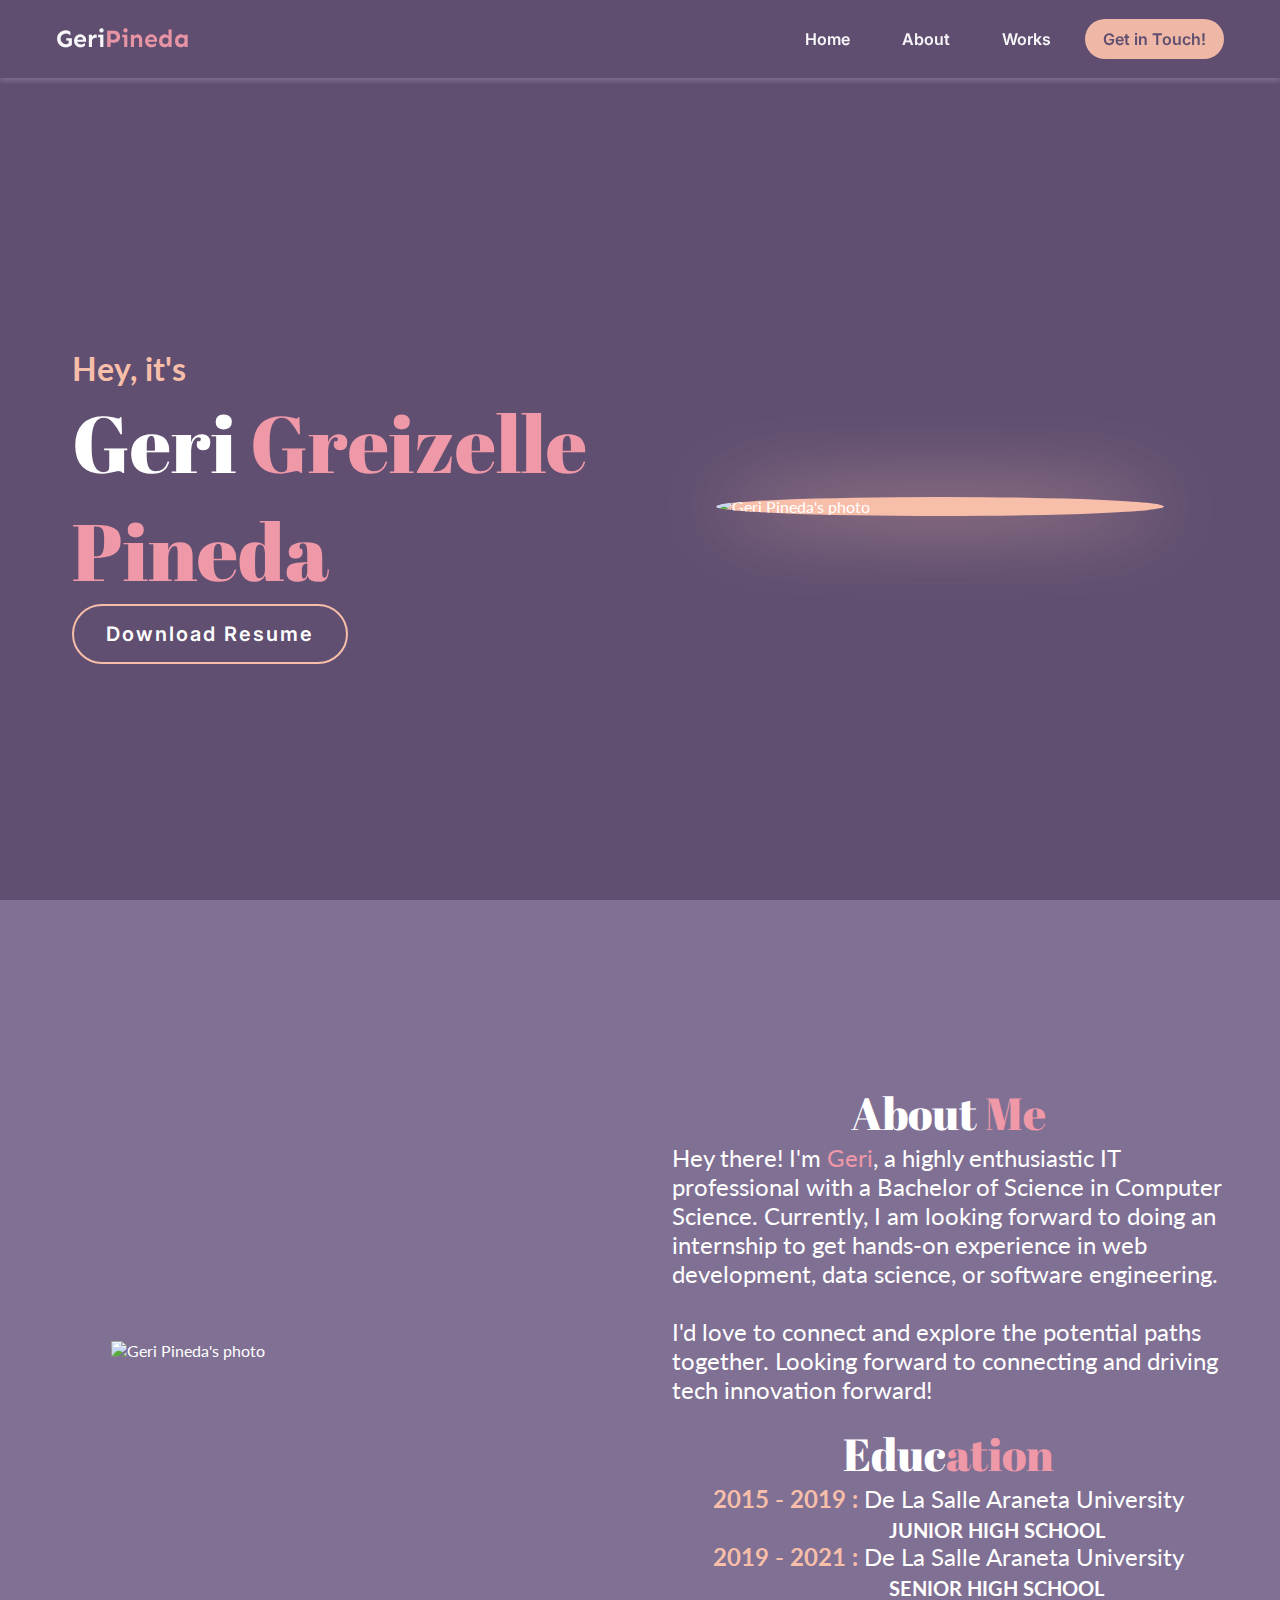
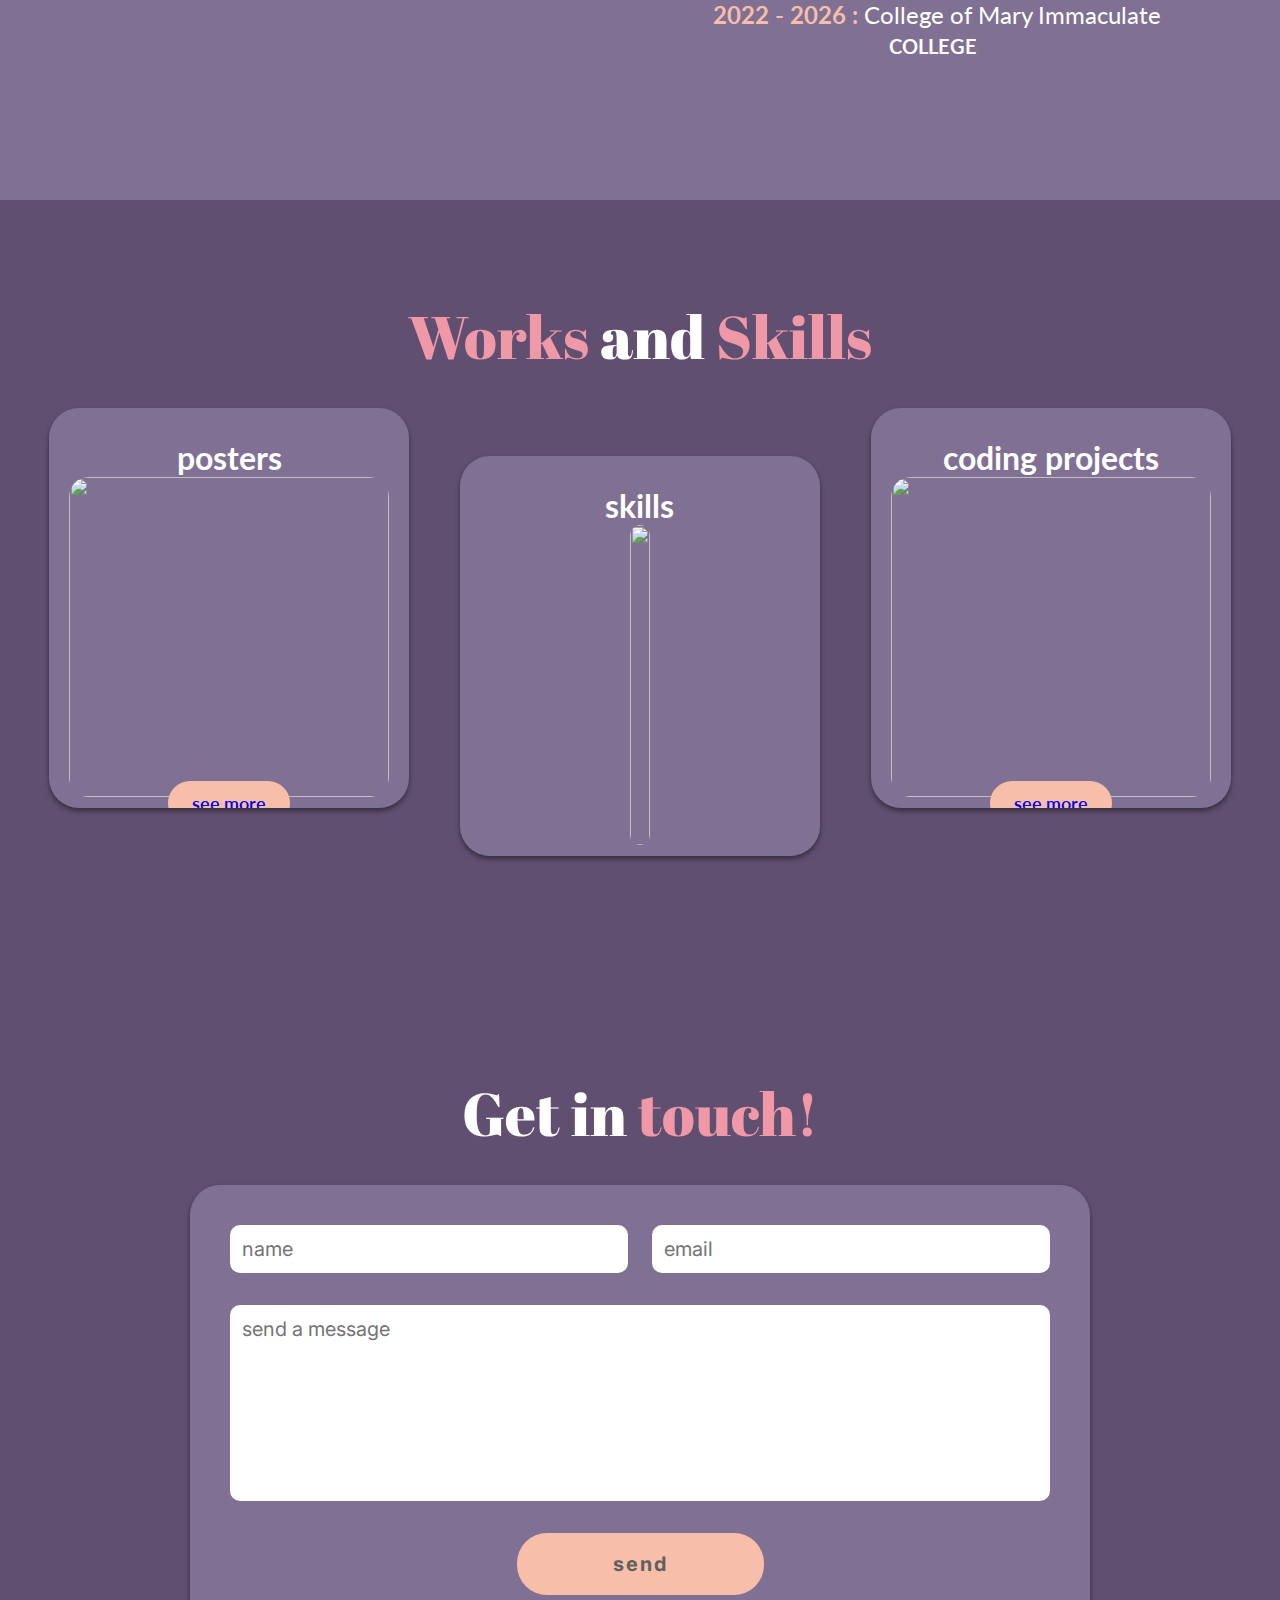
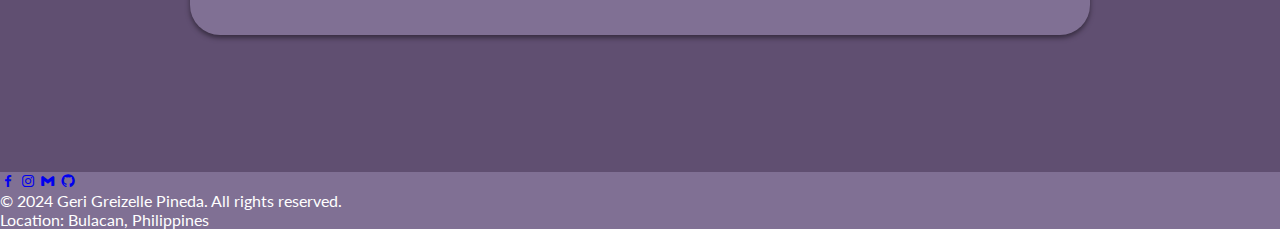
==== commit c7fd40dc: "link" ====
--- a/index.html
+++ b/index.html
@@ -102,15 +102,14 @@
                     </div>
                 </div>
             
-                <a href="worksandskills.html#skills">
+                
                 <div class="card_container2">
-                    
                     <div class="card">
                         <h2>skills</h2>
+                        <a href="worksandskills.html#skills">
                         <img src="https://res.cloudinary.com/dkympjwqc/image/upload/v1725001238/html_zgdaek.png" alt="">
-                        <!-- <div class="card_content">                             -->
-                </a>                        
-                        <!-- </div> -->
+
+                        </a>      
                     </div>
                 </div>
                 
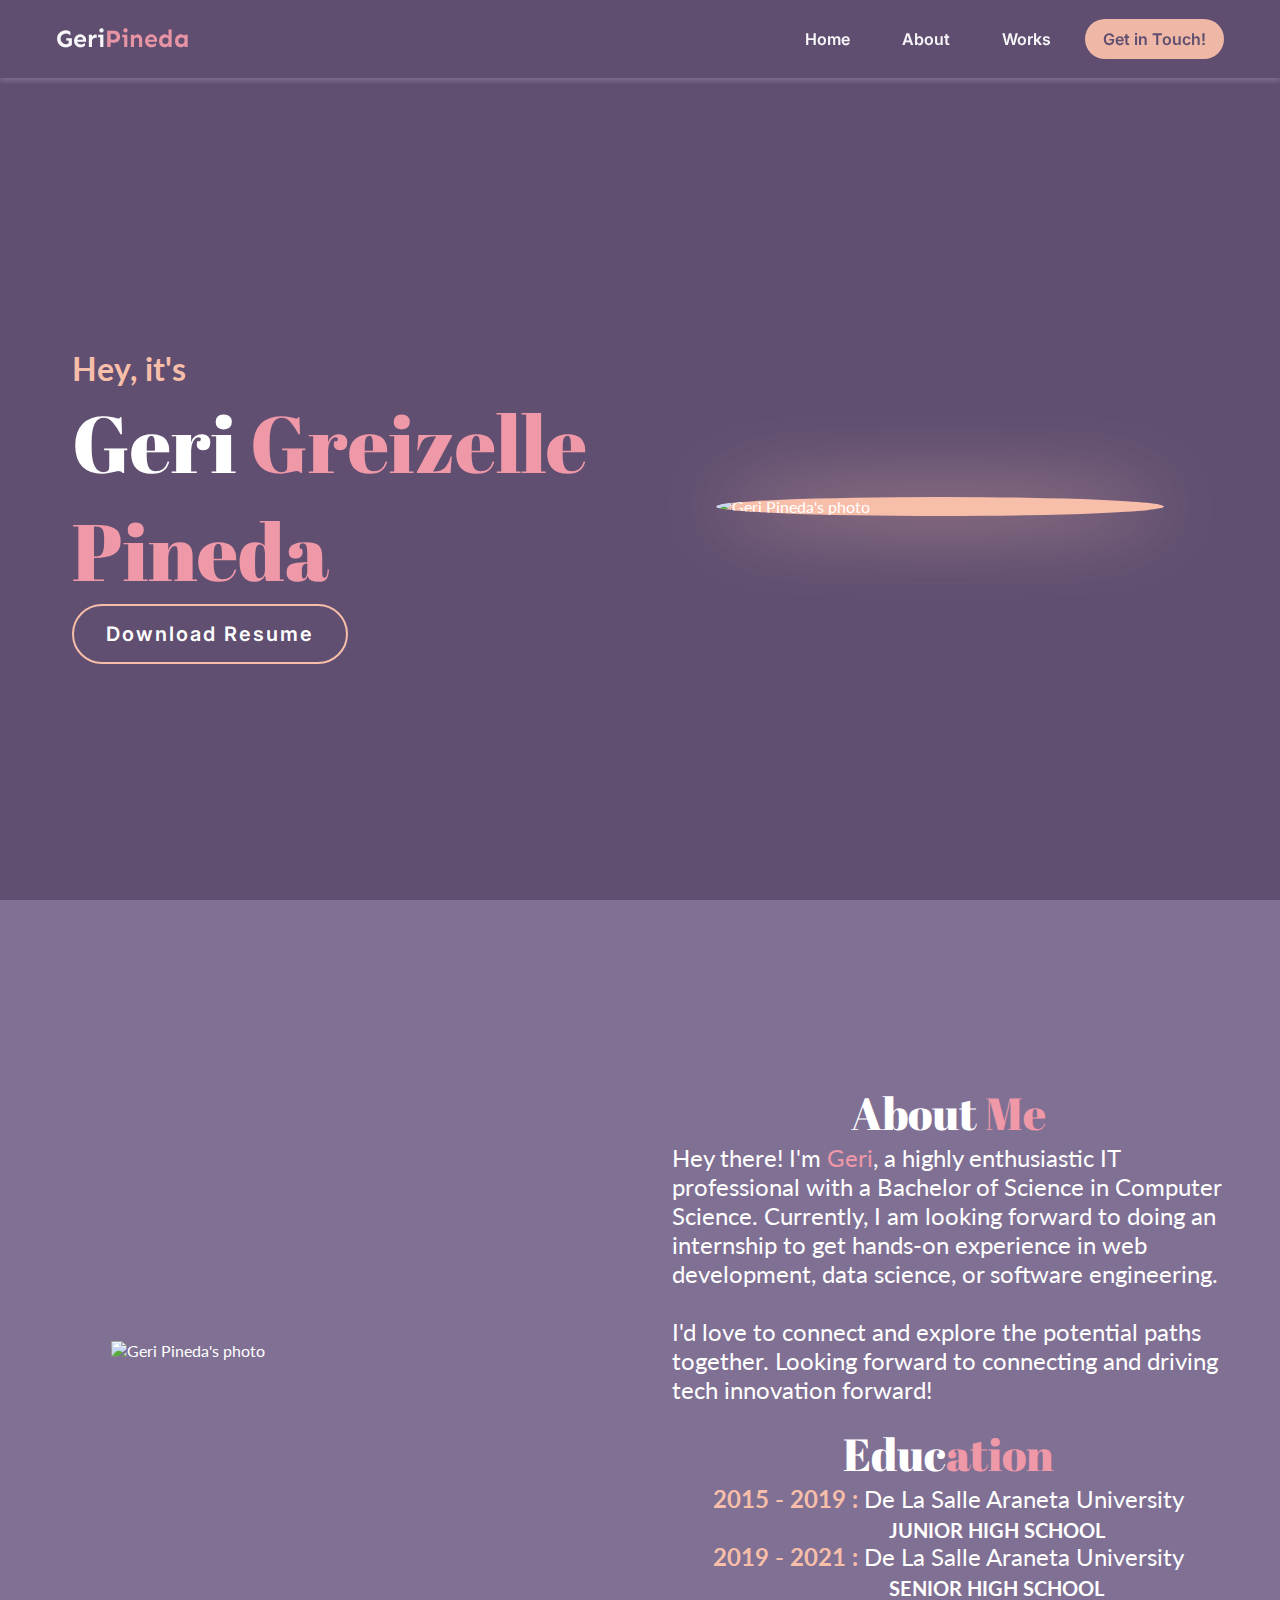
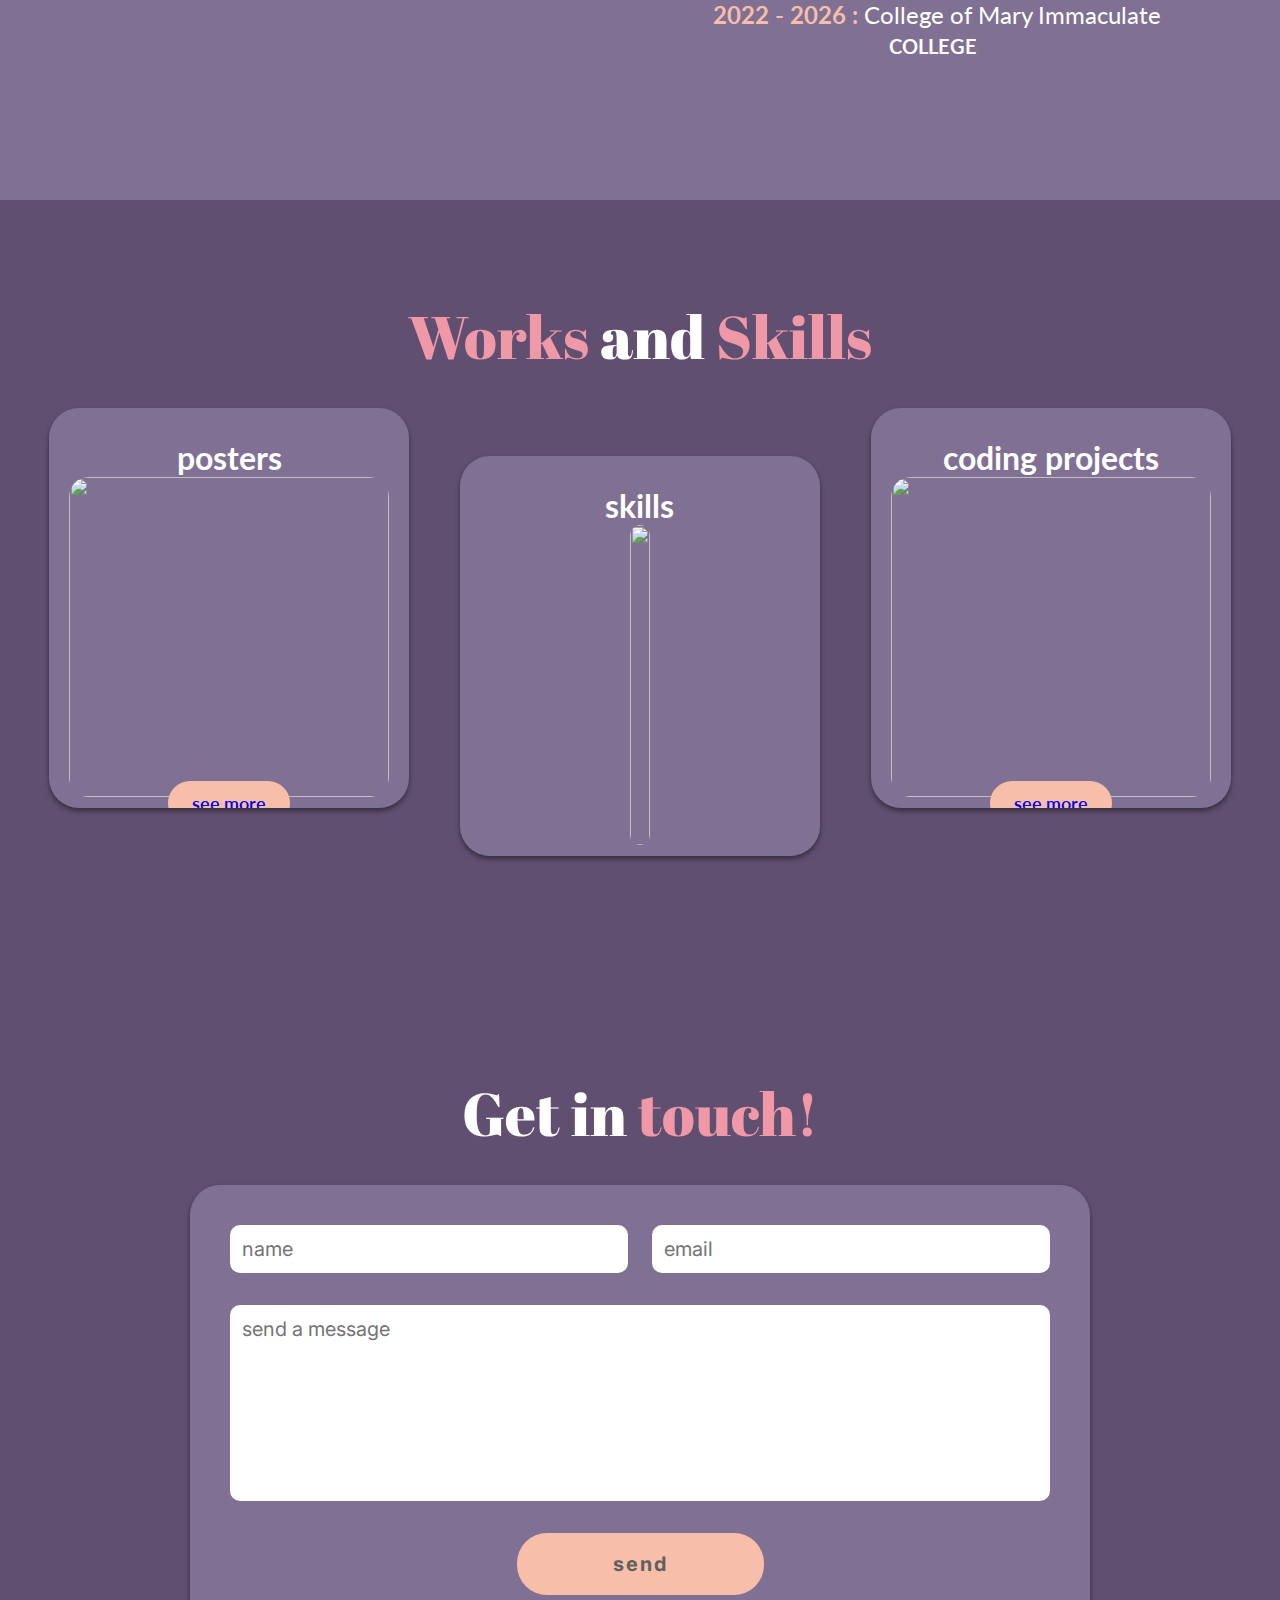
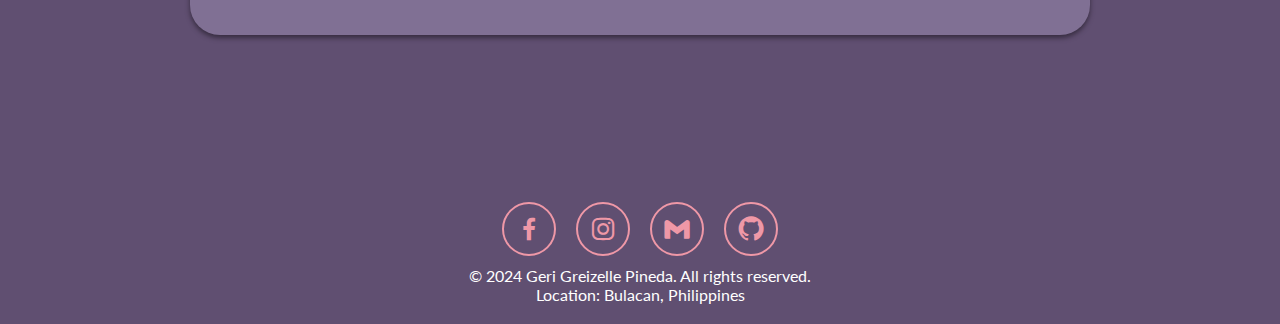
==== commit b624aec6: "update index.html" ====
--- a/index.html
+++ b/index.html
@@ -150,7 +150,7 @@
         <div class="soc-med">
             <a href="https://www.facebook.com/gerigreizelle"><i class='bx bxl-facebook' ></i></a>
             <a href="https://www.instagram.com/pinedagreizelle/"><i class='bx bxl-instagram' ></i></a>
-            <a href="https://mail.google.com/mail"><i class='bx bxl-gmail' ></i></a>
+            <a href="mailto:gerigreizelle@gmail.com"><i class='bx bxl-gmail' ></i></a>
             <a href="https://github.com/gerigreizelle"><i class='bx bxl-github' ></i></a>
         </div>
         <p>&copy; 2024 Geri Greizelle Pineda. All rights reserved.</p>
@@ -158,4 +158,4 @@
     </footer>
 
 </body>
-</html> +</html> 
--- a/nav.css
+++ b/nav.css
@@ -133,6 +133,44 @@
     display: none;
 }
 
+footer {
+    font-family: 'Lato', sans-serif;
+    text-align: center;
+    padding: 20px;
+    background-color: #604F71;
+    color: #fff;
+}
+
+.soc-med {
+    display: flex;
+    justify-content: center;
+}
+
+.soc-med a i{
+    text-decoration: none;
+    padding: 10px;
+    background-color: transparent;
+    margin: 10px;
+    border-radius: 100%;
+    border: 2px solid #EF98A7; 
+    font-size: 30px;
+    color: #EF98A7;
+
+}
+
+
+.soc-med a i:hover {
+    color: #604F71;
+    background-color: #EF98A7;
+    transform: translateY(-0.5rem);
+    transition: all 0.3s ease;
+    box-shadow: 0 0 25px #F7BEA9
+}
+
+.soc-med a i::after {
+    color: #3f2a44;
+    border: 2px solid #3f2a44;
+}
 
 @media (max-width: 768px) {
     nav .checkbox {
@@ -208,4 +246,18 @@
         transform: translateX(0);
         opacity: 1;
     }
+}
+
+
+::-webkit-scrollbar {
+    width: 10px;
+}
+
+::-webkit-scrollbar-thumb {
+    background-color: #3f2a44;
+}
+
+::-webkit-scrollbar-track {
+    background-color: transparent;
+    width: 50px;
 }--- a/git.css
+++ b/git.css
@@ -34,7 +34,7 @@
     flex-direction: column;
     align-items: center;
     justify-content: center;
-    gap: 2rem;
+    gap: 0;
 }
 
 .git_content {
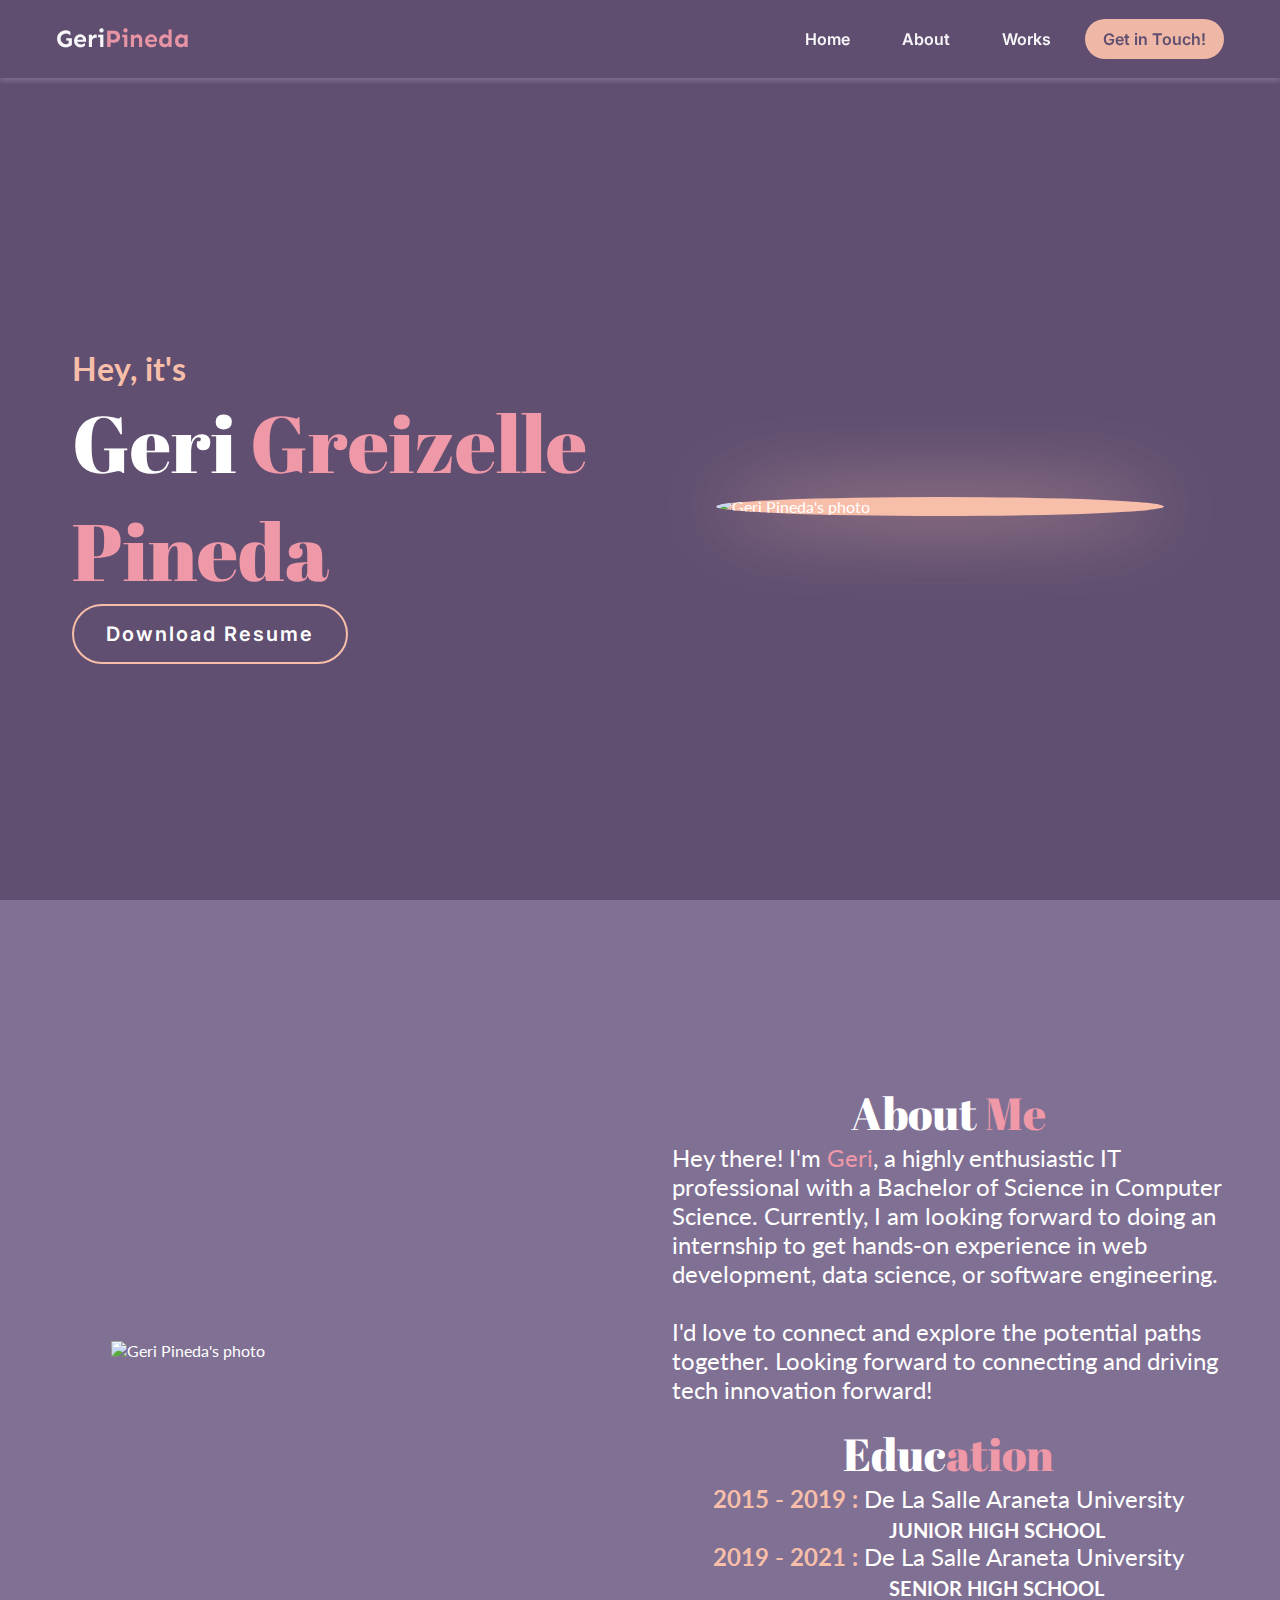
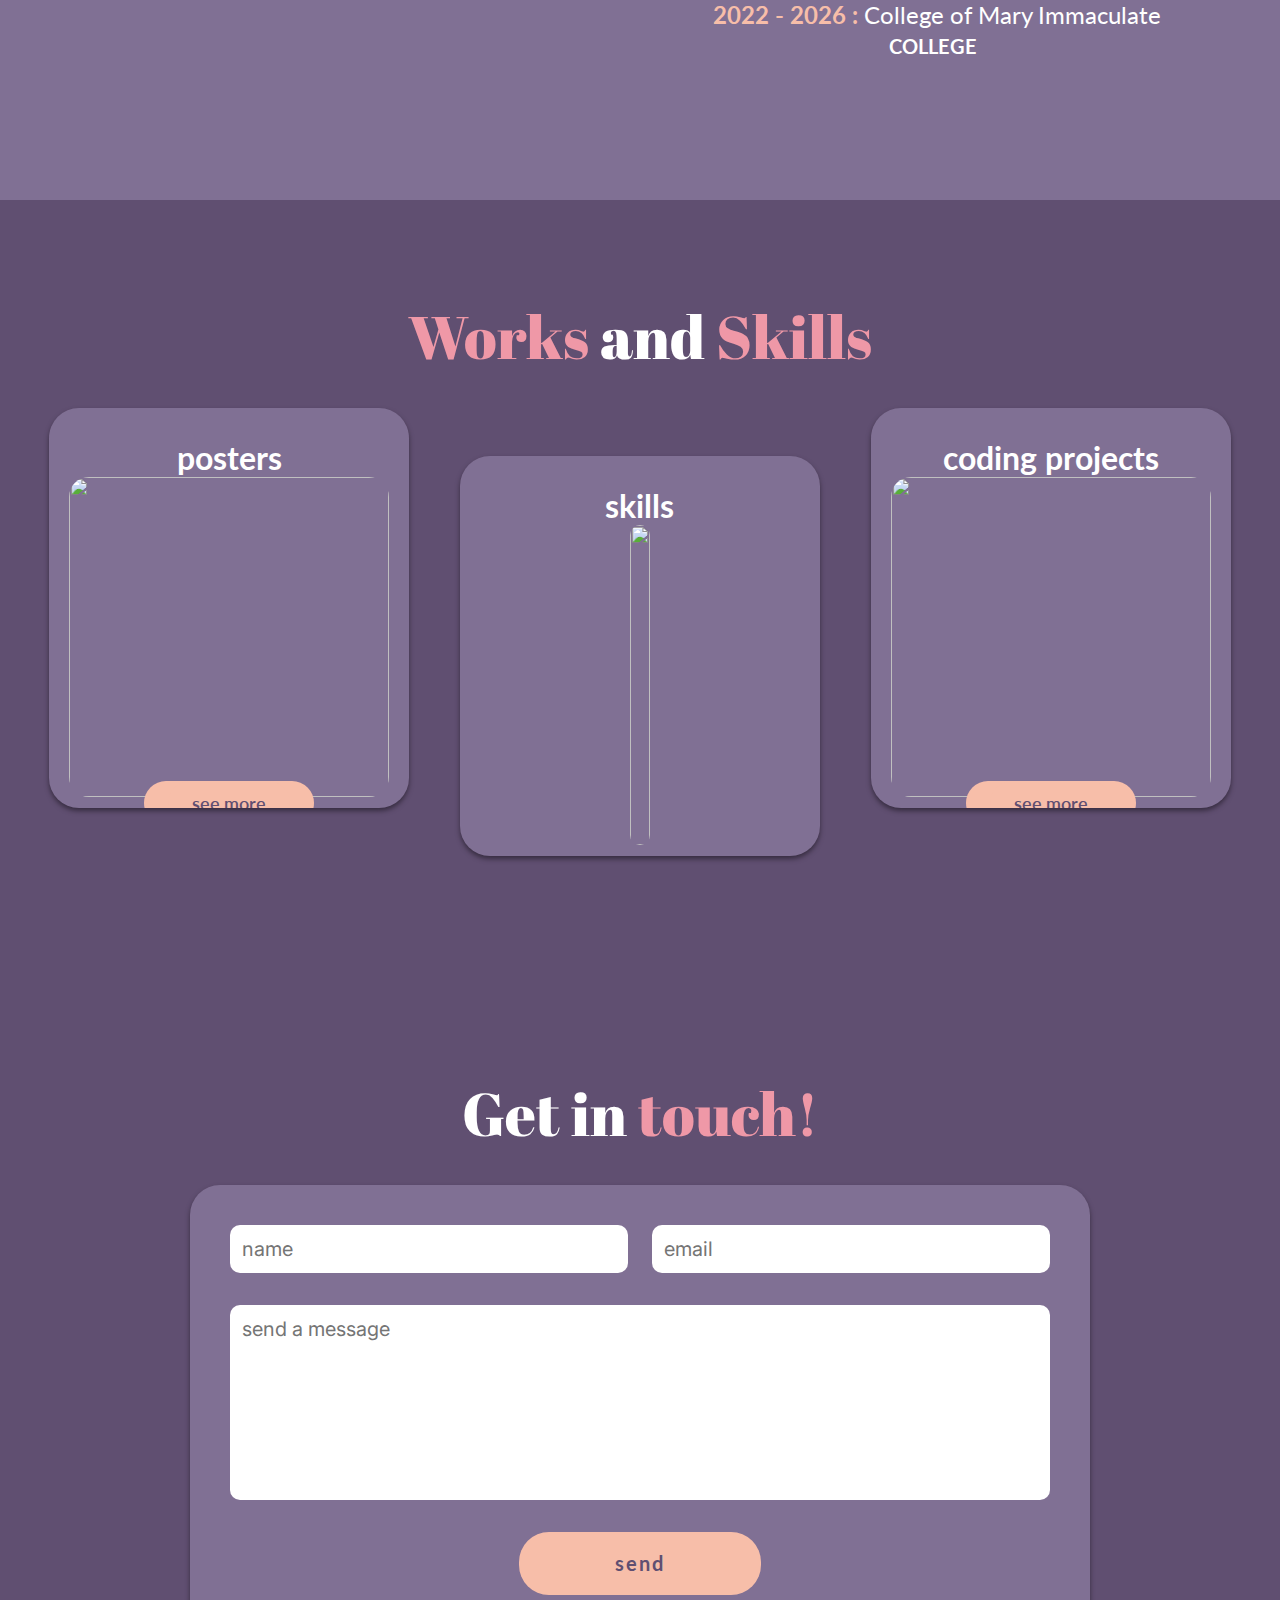
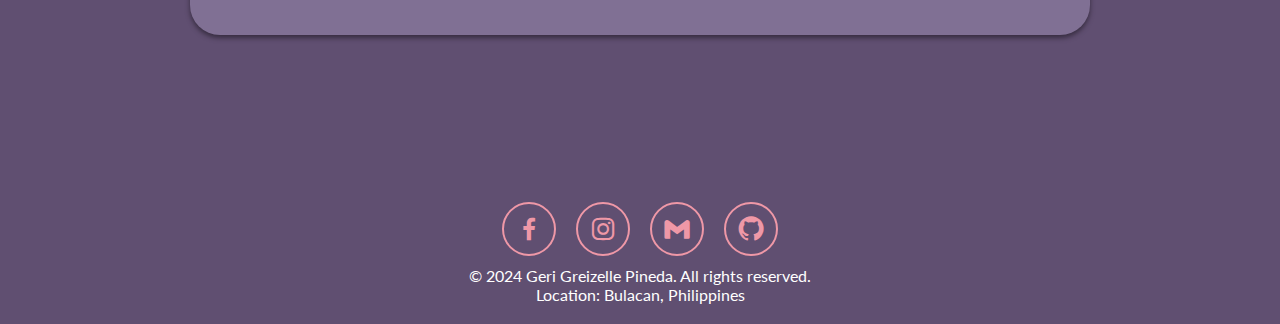
==== commit 756f34b0: "updated css" ====
--- a/index.html
+++ b/index.html
@@ -116,7 +116,7 @@
                 <div class="card_container3">
                     <div class="card">
                         <h2>coding projects</h2>
-                        <img src="https://res.cloudinary.com/dkympjwqc/image/upload/v1724311570/cld-sample-2.jpg" alt="">
+                        <img src="https://res.cloudinary.com/dkympjwqc/image/upload/v1725010405/bank_qf60ps.png" alt="">
                         <div class="card_content">
                             <button class="sm"><a href="worksandskills.html#coding_projects">see more</a></button>
                         </div>
@@ -138,7 +138,7 @@
                     <input type="email" id="con_email" placeholder="email">
                 </div>
                 <textarea placeholder="send a message"></textarea>
-                <button type="submit">send</button>
+                <button type="submit"><a href="mailto:gerigreizelle2gmail.com">send</a></button>
 
             </div>
             </div>
@@ -158,4 +158,4 @@
     </footer>
 
 </body>
-</html> 
+</html> --- a/works.css
+++ b/works.css
@@ -115,7 +115,7 @@
 }
 
 
-.card .sm {
+.card .sm, .card .sm a {
     padding: 0.7rem 1.5rem;
     background-color: #F7BEA9;
     text-decoration: none;
--- a/git.css
+++ b/git.css
@@ -106,7 +106,6 @@
     font-weight: bold;
     background-color: #F7BEA9;
     font-size: 18px;
-    color: #606060;
     border: none;
     font-size: 18px;
     border-radius: 30px;
@@ -119,6 +118,10 @@
     transition: all 0.3 ease;
 }
 
+.contact button a {
+    color: #604F71;
+}
+
 .contact button:hover {
     background-color: #EF98A7;
     color: #ffff;
@@ -132,6 +135,11 @@
         gap: 1rem;
     }
 
+    .git_content {
+        grid-template-columns: 1fr;
+        height: auto;
+    }
+
     .git_container h1 {
         font-size: 36px;
         padding-top: 1.5rem;
@@ -166,6 +174,7 @@
 
 
 @media (min-width: 768px) and (max-width: 991px) {
+
     .git_container {
         padding: 1rem;
         gap: 1.5rem;
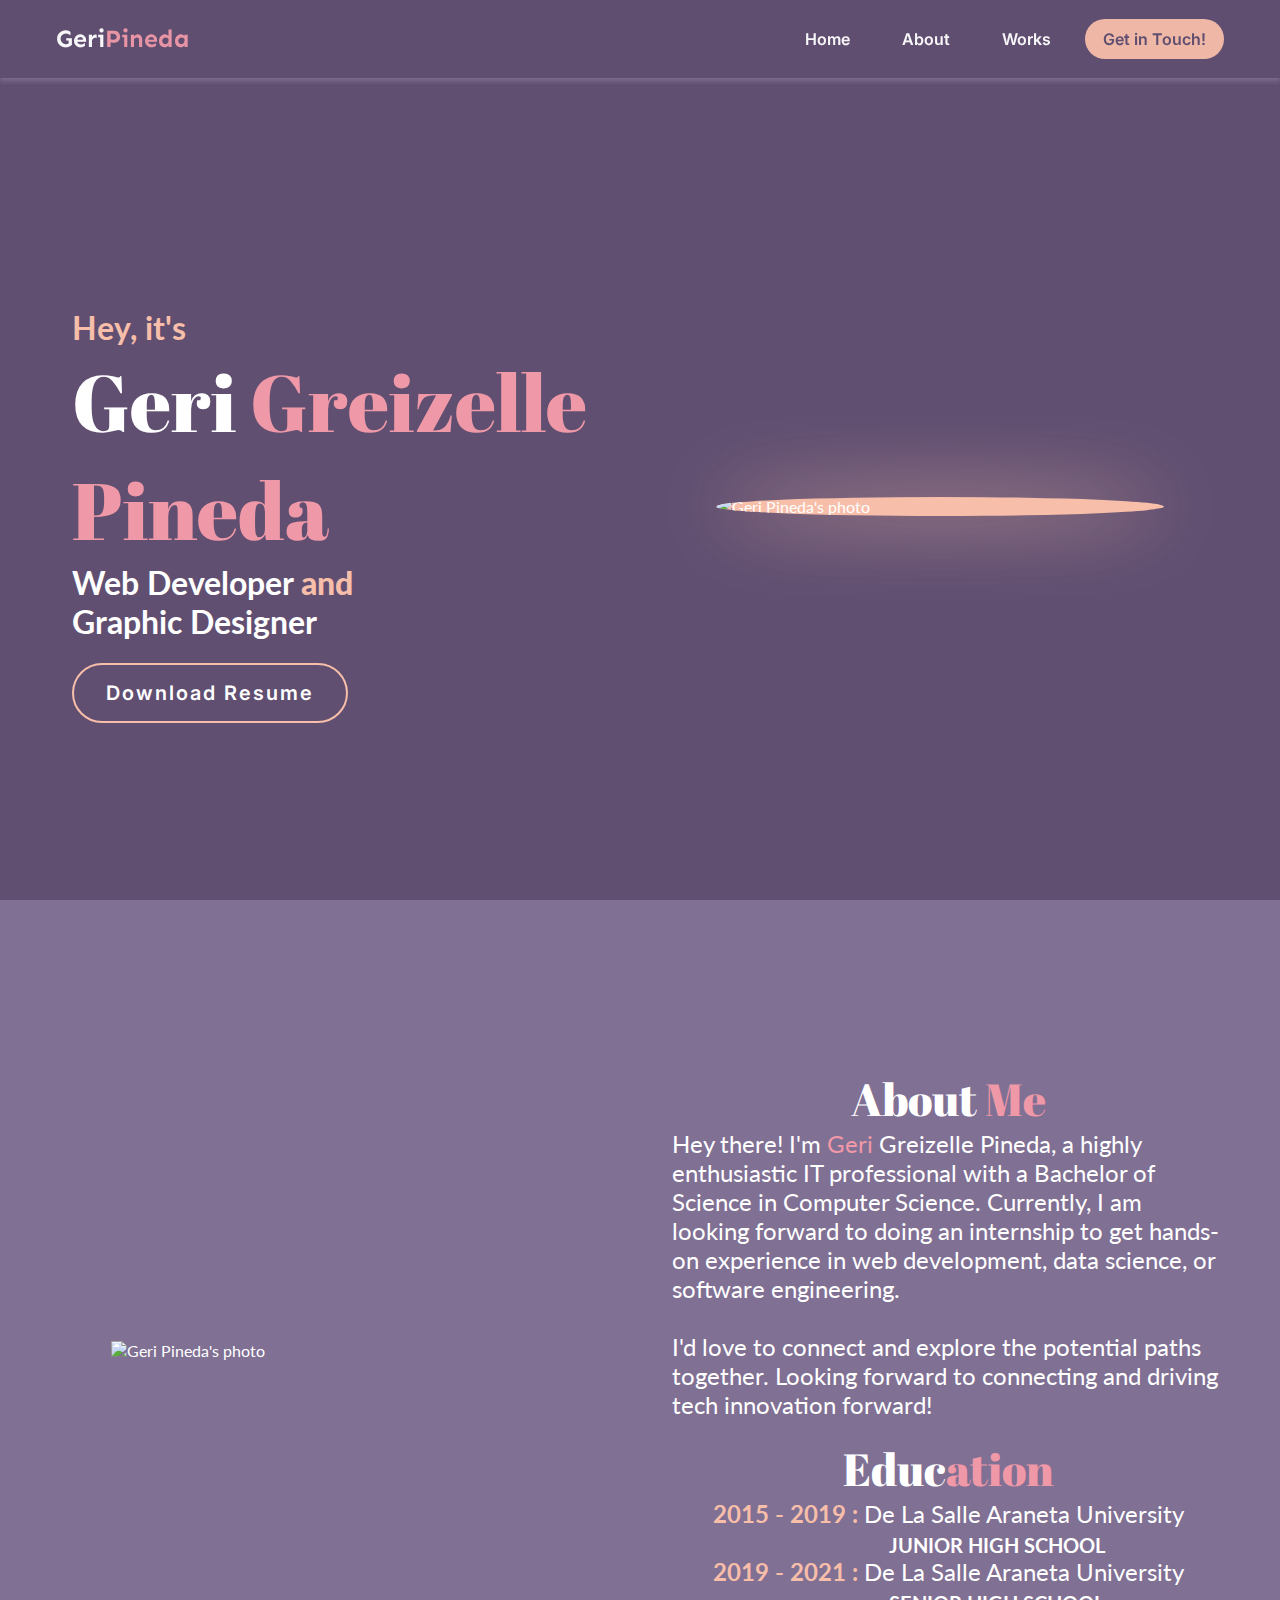
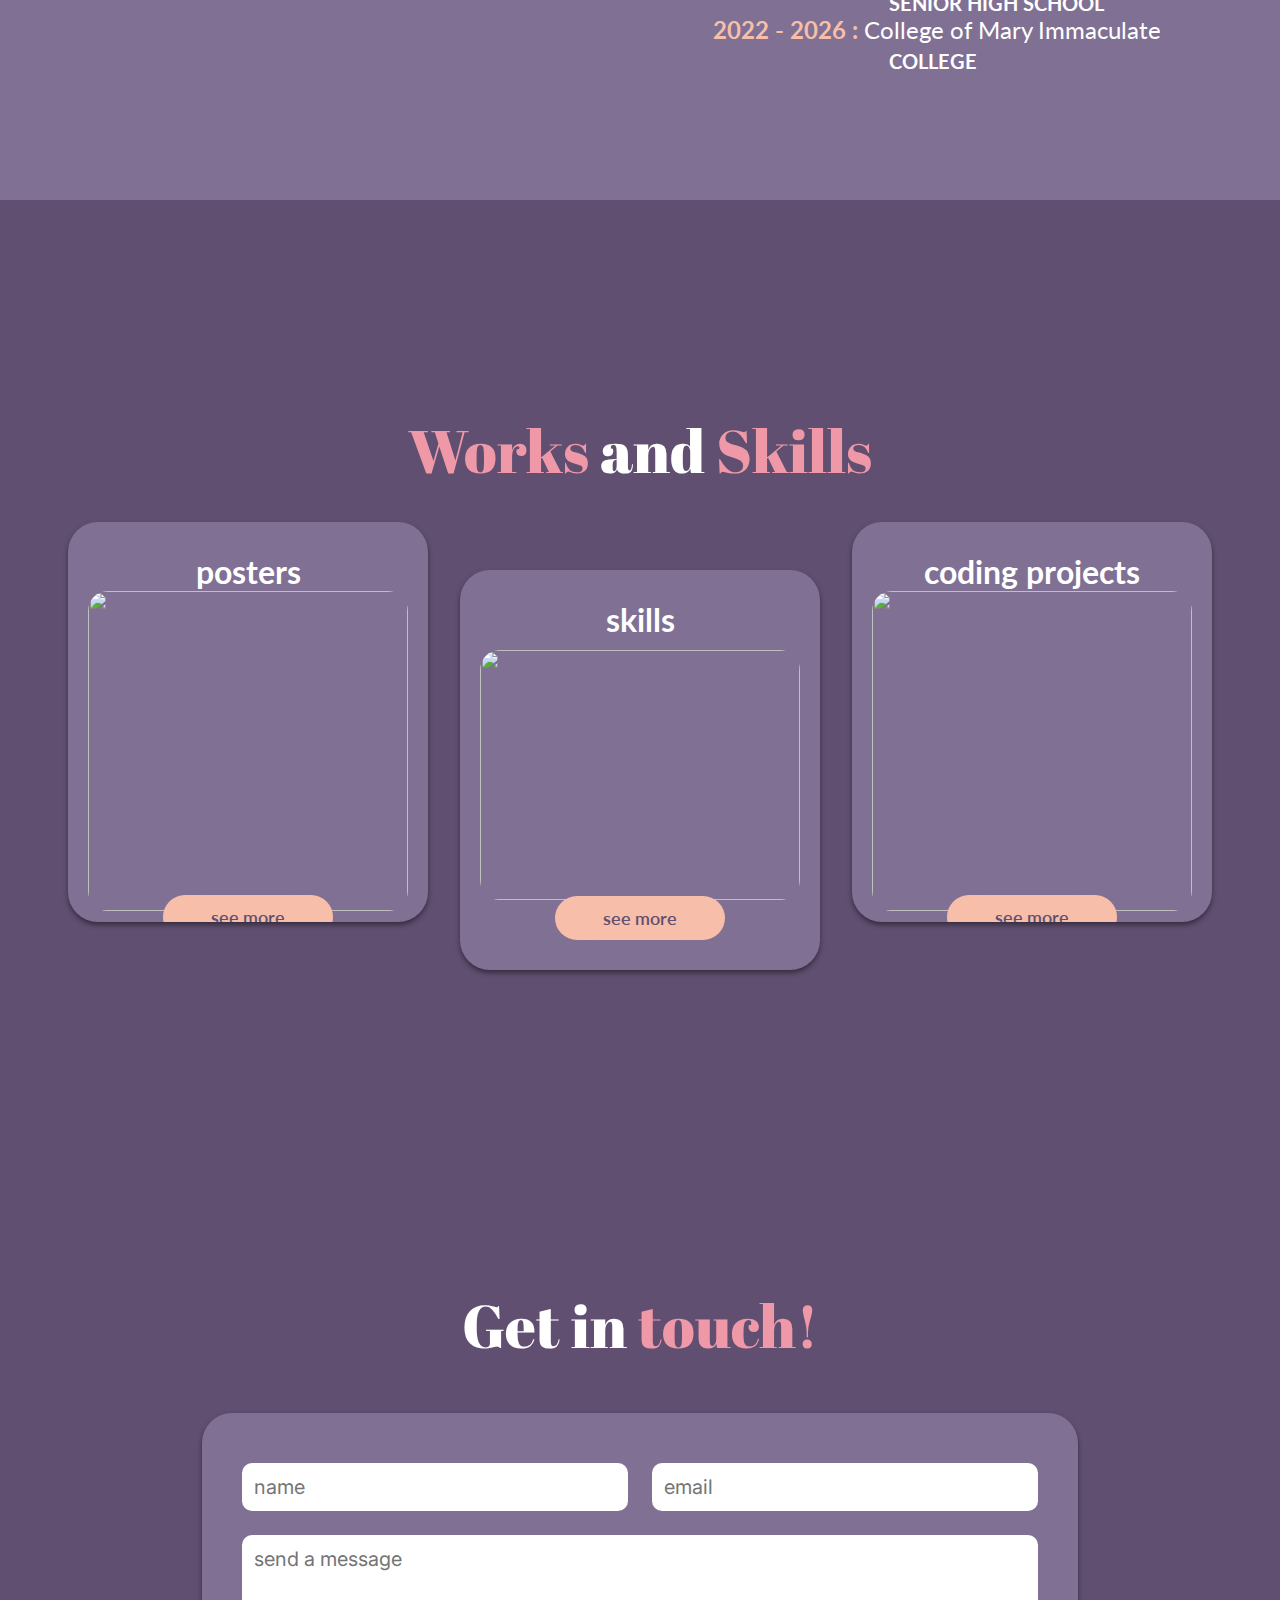
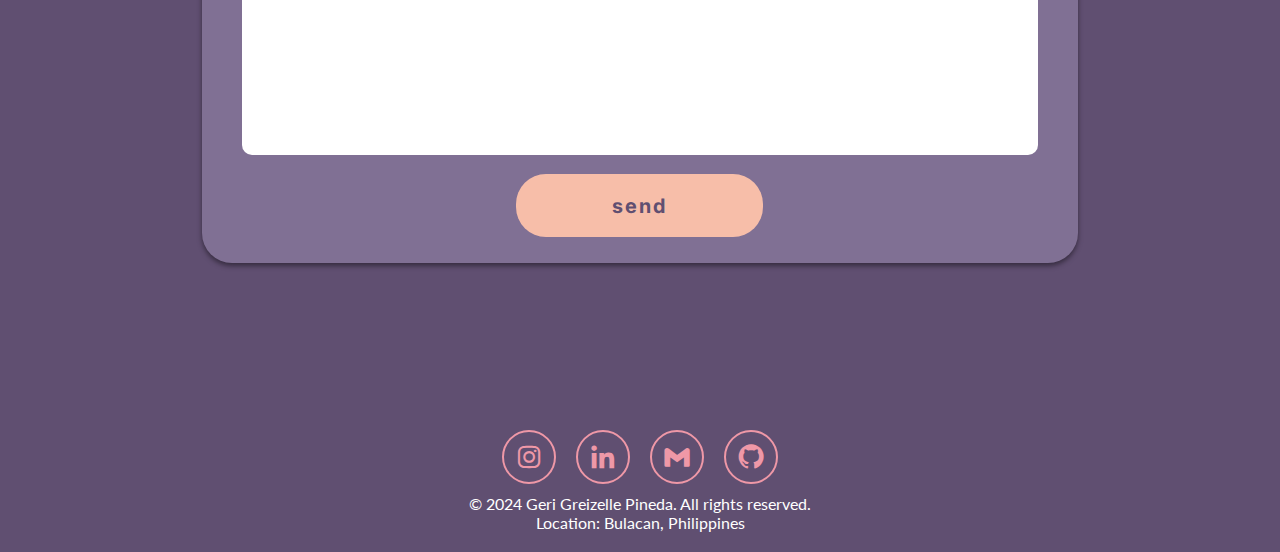
==== commit 188e592f: "final portfolio" ====
--- a/index.html
+++ b/index.html
@@ -13,6 +13,7 @@
     <link rel="stylesheet" href="works.css">
     <link rel="stylesheet" href="git.css">
 
+
 </head>
 
 <body>
@@ -21,6 +22,7 @@
             <div class="logo"><a href="#">Geri<span>Pineda</span></a></div>
             <label for="check" class="checkbox"><i class="ri-menu-4-fill"></i>
             </label>
+            
             <input type="checkbox" name="check" id="check">
             <ul>
                 <li><a href="#home">Home</a></li>
@@ -35,11 +37,11 @@
         <div class="home_container">
             <div class="home_content">
                 <h3 class="hi">Hey, it's</h3>
-                <h1><span>Geri</span> Greizelle<br>Pineda</h1>
-                <!-- <h3>Web <span>Developer</span> and <br>
-                <span>Graphic</span> Designer</h3> -->
+                <h1><span>Geri </span>Greizelle<br>Pineda</h1>
+                <h3>Web Developer <span>and</span><br>
+                Graphic Designer</h3>
                 <div class="button">
-                    <button class="resume">Download Resume</button>
+                    <a href="Pineda_Resume.pdf" download class="resume">Download Resume</a>
                 </div>
             </div>
                 <div class="image">
@@ -55,7 +57,7 @@
             </div>
             <div class="about_content">
                 <h1>About<span> Me</span></h1>
-                <p>Hey there! I'm <span>Geri</span>, a highly enthusiastic IT professional with a 
+                <p>Hey there! I'm <span>Geri</span> Greizelle Pineda, a highly enthusiastic IT professional with a 
                     Bachelor of Science in Computer Science. Currently, I am looking forward to doing an internship 
                     to get hands-on experience in web development, data science, 
                     or software engineering. 
@@ -106,10 +108,9 @@
                 <div class="card_container2">
                     <div class="card">
                         <h2>skills</h2>
-                        <a href="worksandskills.html#skills">
-                        <img src="https://res.cloudinary.com/dkympjwqc/image/upload/v1725001238/html_zgdaek.png" alt="">
-
-                        </a>      
+                        <img class="sk" src="https://res.cloudinary.com/dkympjwqc/image/upload/v1725001238/html_zgdaek.png" alt="">
+                        <button class="sm"><a href="worksandskills.html#skills">see more</a></button>
+                        
                     </div>
                 </div>
                 
@@ -130,26 +131,26 @@
         <div class="git_container">
             <h1>Get in <span>touch!</span></h1>
             <div class="git_content">
-            
-
-            <div class="contact">
-                <div class="contact_info">
-                    <input type="text" id="con_name" placeholder="name">
-                    <input type="email" id="con_email" placeholder="email">
+                <div class="contact">
+                    <form action="https://formsubmit.co/gerigreizelle@gmail.com" method="POST">
+                        <div class="contact_info">
+                            <input type="text" name="name" required placeholder="name">
+                            <input type="email" name="email" required placeholder="email">
+                        </div>
+                        <textarea name="message" required placeholder="send a message"></textarea>
+                        <button type="submit">send</button>
+                        
+                    </form>
                 </div>
-                <textarea placeholder="send a message"></textarea>
-                <button type="submit"><a href="mailto:gerigreizelle2gmail.com">send</a></button>
-
             </div>
-            </div>
-
         </div>
     </section>
 
     <footer>
         <div class="soc-med">
-            <a href="https://www.facebook.com/gerigreizelle"><i class='bx bxl-facebook' ></i></a>
+            <!-- <a href="https://www.facebook.com/gerigreizelle"><i class='bx bxl-facebook' ></i></a> -->
             <a href="https://www.instagram.com/pinedagreizelle/"><i class='bx bxl-instagram' ></i></a>
+            <a href="https://www.linkedin.com/in/geri-greizelle-pineda-71b839221/"><i class='bx bxl-linkedin'></i></a>
             <a href="mailto:gerigreizelle@gmail.com"><i class='bx bxl-gmail' ></i></a>
             <a href="https://github.com/gerigreizelle"><i class='bx bxl-github' ></i></a>
         </div>
@@ -158,4 +159,4 @@
     </footer>
 
 </body>
-</html> +</html> 
--- a/nav.css
+++ b/nav.css
@@ -46,6 +46,7 @@
     justify-content: space-between;
 }
 
+
 nav .logo a {
     font-size: 25px;
     color: white;
@@ -175,14 +176,15 @@
 @media (max-width: 768px) {
     nav .checkbox {
         display: block;
+        font-size: 30px;
     }
 
     ul {
         display: none;
         position: absolute;
-        width: 100%;
+        width: 50%;
         height: calc(100vh - 85px);
-        left: -100%;
+        right: -100%;
         top: 85px;
         background-color: #604F71;
         flex-direction: column;
@@ -207,7 +209,11 @@
     }
 
     nav #check:checked ~ ul {
-        left: 0;
+        right: 0;
+    }
+
+    ul li {
+        text-align: center;
     }
 
     ul li a {
@@ -215,7 +221,7 @@
         line-height: 5rem;
     }
 
-    ul li a:hover {
+    ul li a:hover, ul li:hover {
         font-size: 1.25rem;
         line-height: 5rem;
         background-color: #F7BEA9;
@@ -254,10 +260,9 @@
 }
 
 ::-webkit-scrollbar-thumb {
-    background-color: #3f2a44;
+    background-color: #EF98A7;
 }
 
 ::-webkit-scrollbar-track {
-    background-color: transparent;
-    width: 50px;
+    background-color: #604F71;
 }--- a/home.css
+++ b/home.css
@@ -76,6 +76,10 @@
 .home_content h1 span {
     font-family: 'Abril Fatface', serif;
     color: #ffff;
+}
+
+.button {
+    padding-top: 2.5rem;
 }
 
 .resume {
@@ -144,7 +148,7 @@
     }
 
     .image img {
-        max-width: 100%;
+        max-width: 70%;
         width: auto;
         margin-top: 1rem;
     }
@@ -195,9 +199,9 @@
 @media (max-width: 320px) {
     .home_container {
         background-color: #604F71;
-        width: 100%;
+        width: 90%;
         padding: 1rem 1rem;
-        padding-top: 0;
+        padding-top: 1rem;
         text-align: center;
         grid-template-columns: 1fr;
         gap: 0rem;
@@ -205,11 +209,9 @@
 
     .home_content {
         padding-top: 0;
-        /* padding-top: 0rem; */
     }
 
     .image {
-        /* grid-area: 1/1/2/2; */
         padding-top: 0.5rem;
         max-width: 100%;
         justify-content: center;
--- a/works.css
+++ b/works.css
@@ -23,6 +23,10 @@
 
 .work {
     background-color: #604F71;
+    height: 100vh;
+    display: grid;
+    justify-content: center;
+
 }
 
 .work_container {
@@ -36,6 +40,7 @@
     flex-direction: column;
     align-items: center;
     gap: 2rem;
+    align-self: center;
 }
 
 .work_content {
@@ -45,7 +50,6 @@
     gap: 2rem;
     max-width: 1200px;
     width: 100%;
-    height: 100vh;
 }
 
 .works_header {
@@ -80,7 +84,6 @@
     display: flex;
     justify-content: center;
     flex-wrap: wrap;
-    /* gap: 10px; */
 }
 
 
@@ -107,6 +110,14 @@
     border-radius: 20px;
 }
 
+.card .sk {
+    margin-bottom: -1rem;
+    width: 100%;
+    object-fit: contain;
+    height: 250px;
+    justify-content: center;
+}
+
 .card h2 {
     font-family: 'Lato', sans-serif;
     font-size: 30px;
@@ -137,14 +148,17 @@
 }
 
 
-.card_content .sm:hover {
+.card .sm:hover, .card .sm a:hover {
     background-color: #EF98A7;
     color: #ffff;    
-    /* transform: translateY(0.5rem); */
     transition: all 0.3s ease;
 }
 
+
 @media (max-width: 768px) {
+    .work {
+        height: auto;
+    }
     .work_content {
         grid-template-columns: 1fr;
         height: auto;
@@ -160,16 +174,33 @@
     }
 
     .card img {
-        height: 200px;
-    }
+        height: auto;
+    }
+
 
     .card h2 {
         font-size: 24px;
     }
+
+    .card_container1, .card_container2, .card_container3 {
+        padding-top: -3rem;
+    }
+
+    .card .sm {
+        margin-top: 1.5rem;
+    }
+
+    .card_container2 {
+        height: auto;
+        padding-top: 0;
+    }
 }
 
 
 @media (min-width: 769px) and (max-width: 991px) {
+    .work {
+        height: auto;
+    }
     .work_content {
         grid-template-columns: repeat(2, 1fr);
         height: auto;
@@ -185,11 +216,23 @@
     }
 
     .card img {
-        height: 250px;
+        height: auto;
     }
 
     .card h2 {
         font-size: 26px;
+    }
+
+    .card_container1, .card_container2, .card_container3 {
+        padding-top: -3rem;
+    }
+
+    .card_container2 {
+        padding-top: 0;
+    }
+
+    .card .sm {
+        margin-top: 1rem;
     }
 }
 
@@ -215,6 +258,10 @@
 
     .card h2 {
         font-size: 30px;
+    }
+
+    .card_container1, .card_container2, .card_container3 {
+        padding-top: -3rem;
     }
 }
 
@@ -244,4 +291,8 @@
     .card h2 {
         font-size: 32px;
     }
+
+    .card_container1, .card_container2, .card_container3 {
+        padding-top: -3rem;
+    }
 }--- a/git.css
+++ b/git.css
@@ -29,7 +29,7 @@
     min-height: 100vh;
     max-width: 1200px;
     margin: auto;
-    padding: 1rem;
+    padding: 0.5rem;
     display: flex;
     flex-direction: column;
     align-items: center;
@@ -42,6 +42,7 @@
     align-items: center;
     justify-content: center;
     text-align: center;
+    padding: 1rem;
 }
 
 .git_container h1{
@@ -71,16 +72,22 @@
     justify-content: center;
 }
 
+form {
+    height: auto;
+    padding-top: 1rem;
+    width: 100%;
+}
+
 .contact_info {
+    padding-top: 0.5rem ;
     width: 100%;
     display: flex;
     justify-content: space-between;
-    gap: 1rem;
+    gap: 1.5rem;
     margin-bottom: 2rem;
-    height: 3rem;
-}
-
-.contact input, .contact textarea {
+}
+
+.contact_info input, form textarea {
     font-family: 'Inter', sans-serif;
     font-weight: normal;
     font-size: 18px;
@@ -89,6 +96,7 @@
     padding: 10px;
     border-radius: 10px;
     border: transparent;
+    height: 3rem;
 }
 
 .contact input:focus, .contact textarea:focus {
@@ -101,7 +109,8 @@
     resize: none;
 }
 
-.contact button {
+form button {
+    color: #604F71;
     font-family: 'Inter', sans-serif;
     font-weight: bold;
     background-color: #F7BEA9;
@@ -110,7 +119,7 @@
     font-size: 18px;
     border-radius: 30px;
     cursor: pointer;
-    margin-top: 2rem;
+    margin-top: 1rem;
     letter-spacing: 2px;
     padding: 1rem 5rem;
     outline: none;
@@ -118,9 +127,6 @@
     transition: all 0.3 ease;
 }
 
-.contact button a {
-    color: #604F71;
-}
 
 .contact button:hover {
     background-color: #EF98A7;
@@ -129,6 +135,8 @@
     transform: translateY(0.5rem);
 }
 
+
+
 @media (max-width: 767px) {
     .git_container {
         padding: 0.5rem;
@@ -138,6 +146,7 @@
     .git_content {
         grid-template-columns: 1fr;
         height: auto;
+        width: 90%;
     }
 
     .git_container h1 {
@@ -155,6 +164,7 @@
         flex-direction: column;
         gap: 0.5rem;
         height: auto;
+        margin-bottom: 1rem;
     }
 
     .contact input, .contact textarea {
@@ -180,6 +190,10 @@
         gap: 1.5rem;
     }
 
+    .git_content {
+        width: 90%;
+    }
+
     .git_container h1 {
         font-size: 40px;
         padding-top: 2rem;
@@ -188,7 +202,7 @@
     .contact {
         width: 100%;
         height: auto;
-        padding: 1.5rem;
+        padding: 1rem;
     }
 
     .contact_info {
@@ -199,7 +213,7 @@
 
     .contact input, .contact textarea {
         font-size: 17px;
-        padding: 9px;
+        padding: 5px;
     }
 
     .contact textarea {
@@ -217,6 +231,10 @@
     .contact {
         width: 820px;
         height: 400px;
+    }
+
+    .git_content {
+        width: 80%;
     }
 
     .contact_info {
